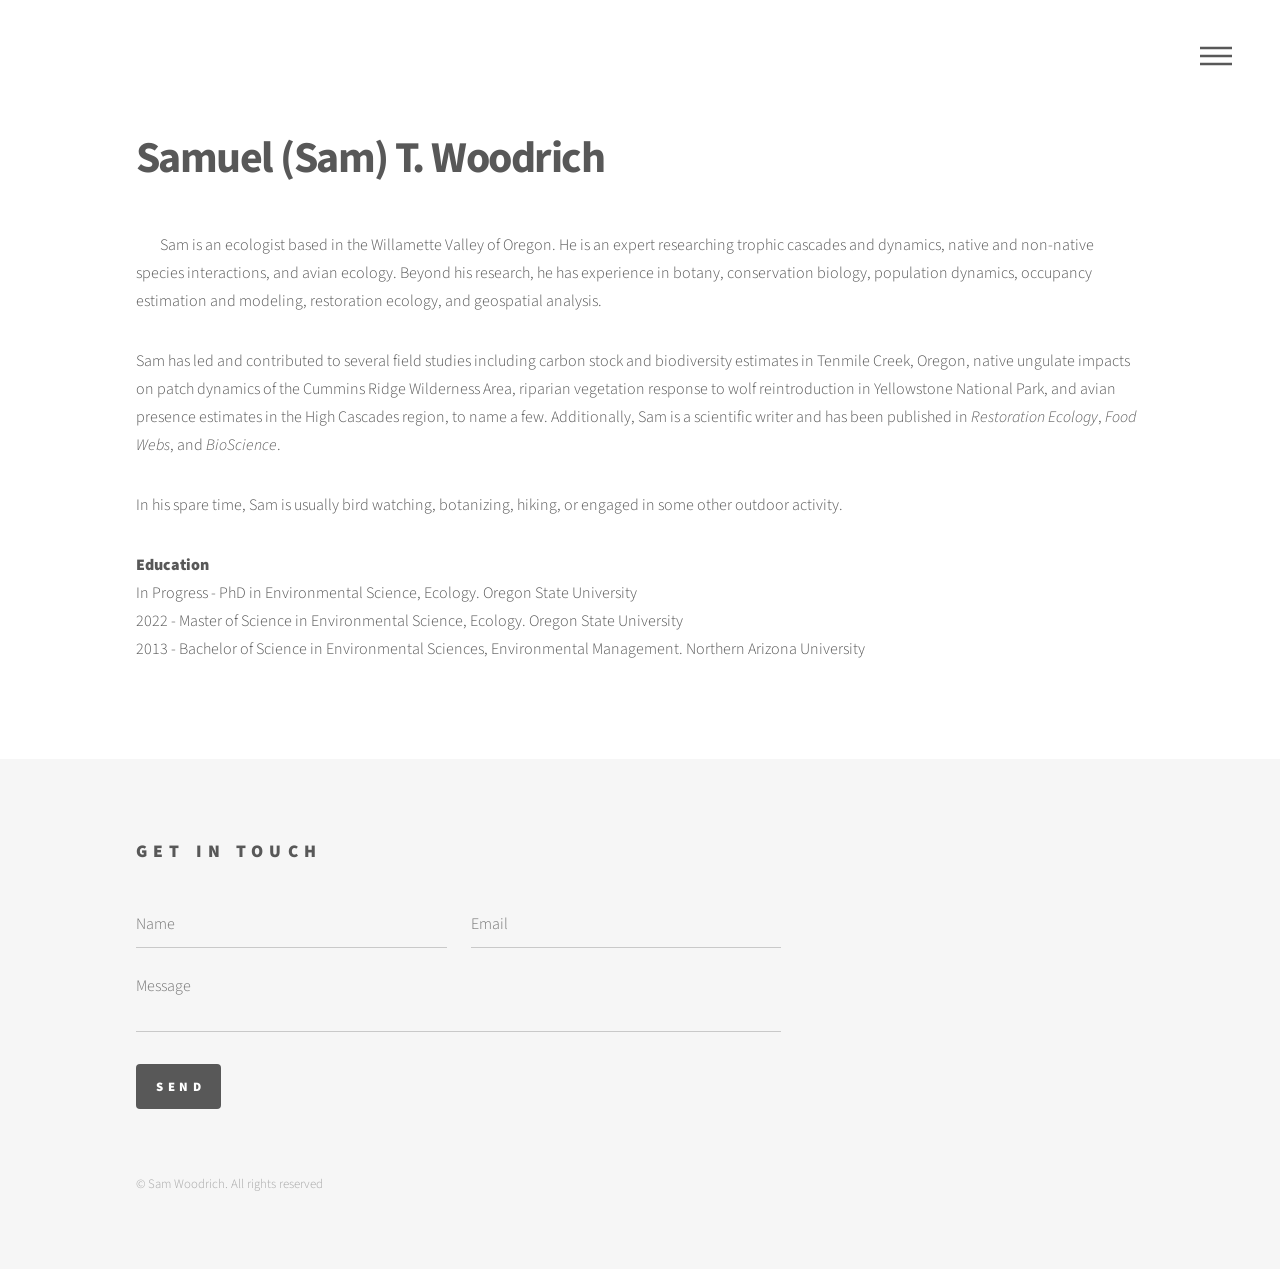
==== about.html @ 1317f577 "Add files via upload" ====
<!DOCTYPE HTML>
<!--
	Phantom by HTML5 UP
	html5up.net | @ajlkn
	Free for personal and commercial use under the CCA 3.0 license (html5up.net/license)
-->
<html>
	<head>
		<title>Sam Woodrich About</title>
		<meta charset="utf-8" />
		<meta name="viewport" content="width=device-width, initial-scale=1, user-scalable=no" />
		<link rel="stylesheet" href="assets/css/main.css" />
		<noscript><link rel="stylesheet" href="assets/css/noscript.css" /></noscript>
	</head>
	<body class="is-preload">
		<!-- Wrapper -->
			<div id="wrapper">

				<!-- Header -->
					<header id="header">
						<div class="inner">

							<!-- Logo -->
								<!-- <a href="index.html" class="logo">
									<span class="symbol"><img src="images/logo.svg" alt="" /></span><span class="title">Phantom</span>
								</a> -->

							<!-- Nav -->
								<nav>
									<ul>
										<li><a href="#menu">Menu</a></li>
									</ul>
								</nav>

						</div>
					</header>

				<!-- Menu -->
					<nav id="menu">
						<h2>Menu</h2>
						<ul>
							<li><a href="index.html">Home</a></li>
							<li><a href="about.html">About</a></li>
							<li><a href="publications_list.html">Publications</a></li>
							<!-- <li><a href="generic.html">Tempus etiam</a></li>
							<li><a href="generic.html">Consequat dolor</a></li>
							<li><a href="elements.html">Elements</a></li> -->
						</ul>
					</nav>

				<!-- Main -->
					<div id="main">
						<div class="inner">
							<h1>Samuel (Sam) T. Woodrich</h1>
							<p><span class="image left"><img src="images/about/1.JPG" alt="" /></span>Sam is an ecologist based in the Willamette Valley of Oregon. He is an expert researching trophic cascades and dynamics, native and non-native species interactions, and avian ecology. Beyond his research, he has experience in botany, conservation biology, population dynamics, occupancy estimation and modeling, restoration ecology, and geospatial analysis.</p>
							<p>Sam has led and contributed to several field studies including carbon stock and biodiversity estimates in Tenmile Creek, Oregon, native ungulate impacts on patch dynamics of the Cummins Ridge Wilderness Area, riparian vegetation response to wolf reintroduction in Yellowstone National Park, and avian presence estimates in the High Cascades region, to name a few. Additionally, Sam is a scientific writer and has been published in <em>Restoration Ecology</em>, <em>Food Webs</em>, and <em>BioScience</em>.</p>
							<p>In his spare time, Sam is usually bird watching, botanizing, hiking, or engaged in some other outdoor activity.</p>	
							<b>Education</b><br>
							In Progress - PhD in Environmental Science, Ecology. Oregon State University<br>
							2022 - Master of Science in Environmental Science, Ecology. Oregon State University<br>
							2013 - Bachelor of Science in Environmental Sciences, Environmental Management. Northern Arizona University<br>
						</div>
					</div>

				<!-- Footer -->
					<footer id="footer">
						<div class="inner">
							<section>
								<h2>Get in touch</h2>
								<form method="post" action="#">
									<div class="fields">
										<div class="field half">
											<input type="text" name="name" id="name" placeholder="Name" />
										</div>
										<div class="field half">
											<input type="email" name="email" id="email" placeholder="Email" />
										</div>
										<div class="field">
											<textarea name="message" id="message" placeholder="Message"></textarea>
										</div>
									</div>
									<ul class="actions">
										<li><input type="submit" value="Send" class="primary" /></li>
									</ul>
								</form>
							</section>
							<section>
								<!-- <h2>Follow</h2>
								<ul class="icons">
									<li><a href="#" class="icon brands style2 fa-twitter"><span class="label">Twitter</span></a></li>
									<li><a href="#" class="icon brands style2 fa-facebook-f"><span class="label">Facebook</span></a></li>
									<li><a href="#" class="icon brands style2 fa-instagram"><span class="label">Instagram</span></a></li>
									<li><a href="#" class="icon brands style2 fa-dribbble"><span class="label">Dribbble</span></a></li>
									<li><a href="#" class="icon brands style2 fa-github"><span class="label">GitHub</span></a></li>
									<li><a href="#" class="icon brands style2 fa-500px"><span class="label">500px</span></a></li>
									<li><a href="#" class="icon solid style2 fa-phone"><span class="label">Phone</span></a></li>
									<li><a href="#" class="icon solid style2 fa-envelope"><span class="label">Email</span></a></li>
								</ul> -->
							</section>
							<ul class="copyright">
								<li>&copy; Sam Woodrich. All rights reserved</li>
							</ul>
						</div>
					</footer>

			</div>

		<!-- Scripts -->
			<script src="assets/js/jquery.min.js"></script>
			<script src="assets/js/browser.min.js"></script>
			<script src="assets/js/breakpoints.min.js"></script>
			<script src="assets/js/util.js"></script>
			<script src="assets/js/main.js"></script>

	</body>
</html>
---- assets/css/main.css ----
@import url(fontawesome-all.min.css);
@import url("https://fonts.googleapis.com/css?family=Source+Sans+Pro:300,700,900");

/*
	Phantom by HTML5 UP
	html5up.net | @ajlkn
	Free for personal and commercial use under the CCA 3.0 license (html5up.net/license)
*/

html, body, div, span, applet, object,
iframe, h1, h2, h3, h4, h5, h6, p, blockquote,
pre, a, abbr, acronym, address, big, cite,
code, del, dfn, em, img, ins, kbd, q, s, samp,
small, strike, strong, sub, sup, tt, var, b,
u, i, center, dl, dt, dd, ol, ul, li, fieldset,
form, label, legend, table, caption, tbody,
tfoot, thead, tr, th, td, article, aside,
canvas, details, embed, figure, figcaption,
footer, header, hgroup, menu, nav, output, ruby,
section, summary, time, mark, audio, video {
	margin: 0;
	padding: 0;
	border: 0;
	font-size: 100%;
	font: inherit;
	vertical-align: baseline;}

article, aside, details, figcaption, figure,
footer, header, hgroup, menu, nav, section {
	display: block;}

body {
	line-height: 1;
}

ol, ul {
	list-style: none;
}

blockquote, q {
	quotes: none;
}

	blockquote:before, blockquote:after, q:before, q:after {
		content: '';
		content: none;
	}

table {
	border-collapse: collapse;
	border-spacing: 0;
}

body {
	-webkit-text-size-adjust: none;
}

mark {
	background-color: transparent;
	color: inherit;
}

input::-moz-focus-inner {
	border: 0;
	padding: 0;
}

input, select, textarea {
	-moz-appearance: none;
	-webkit-appearance: none;
	-ms-appearance: none;
	appearance: none;
}

/* Basic */

	@-ms-viewport {
		width: device-width;
	}

	body {
		-ms-overflow-style: scrollbar;
	}

	@media screen and (max-width: 480px) {

		html, body {
			min-width: 320px;
		}

	}

	html {
		box-sizing: border-box;
	}

	*, *:before, *:after {
		box-sizing: inherit;
	}

	body {
		background: #ffffff;
	}

		body.is-preload *, body.is-preload *:before, body.is-preload *:after {
			-moz-animation: none !important;
			-webkit-animation: none !important;
			-ms-animation: none !important;
			animation: none !important;
			-moz-transition: none !important;
			-webkit-transition: none !important;
			-ms-transition: none !important;
			transition: none !important;
		}

/* Type */

	body, input, select, textarea {
		color: #585858;
		font-family: "Source Sans Pro", Helvetica, sans-serif;
		font-size: 16pt;
		font-weight: 300;
		line-height: 1.75;
	}

		@media screen and (max-width: 1680px) {

			body, input, select, textarea {
				font-size: 14pt;
			}

		}

		@media screen and (max-width: 1280px) {

			body, input, select, textarea {
				font-size: 12pt;
			}

		}

	a {
		-moz-transition: border-bottom-color 0.2s ease, color 0.2s ease;
		-webkit-transition: border-bottom-color 0.2s ease, color 0.2s ease;
		-ms-transition: border-bottom-color 0.2s ease, color 0.2s ease;
		transition: border-bottom-color 0.2s ease, color 0.2s ease;
		text-decoration: none;
		color: #585858;
		border-bottom: dotted 1px rgba(88, 88, 88, 0.5);
	}

		a:hover {
			border-bottom-color: transparent;
			color: #f2849e !important;
		}

	strong, b {
		font-weight: 900;
	}

	em, i {
		font-style: italic;
	}

	p {
		margin: 0 0 2em 0;
	}

	h1 {
		font-size: 2.75em;
		font-weight: 700;
		line-height: 1.3;
		margin: 0 0 1em 0;
		letter-spacing: -0.035em;
	}

		h1 a {
			color: inherit;
		}

		@media screen and (max-width: 736px) {

			h1 {
				font-size: 2em;
				margin: 0 0 1em 0;
			}

		}

		@media screen and (max-width: 360px) {

			h1 {
				font-size: 1.75em;
			}

		}

	h2, h3, h4, h5, h6 {
		font-weight: 900;
		line-height: 1.5;
		margin: 0 0 2em 0;
		text-transform: uppercase;
		letter-spacing: 0.35em;
	}

		h2 a, h3 a, h4 a, h5 a, h6 a {
			color: inherit;
		}

	h2 {
		font-size: 1.1em;
	}

	h3 {
		font-size: 1em;
	}

	h4 {
		font-size: 0.8em;
	}

	h5 {
		font-size: 0.8em;
	}

	h6 {
		font-size: 0.8em;
	}

	@media screen and (max-width: 980px) {

		h1 br, h2 br, h3 br, h4 br, h5 br, h6 br {
			display: none;
		}

	}

	@media screen and (max-width: 736px) {

		h2 {
			font-size: 1em;
		}

		h3 {
			font-size: 0.8em;
		}

	}

	sub {
		font-size: 0.8em;
		position: relative;
		top: 0.5em;
	}

	sup {
		font-size: 0.8em;
		position: relative;
		top: -0.5em;
	}

	blockquote {
		border-left: solid 4px #c9c9c9;
		font-style: italic;
		margin: 0 0 2em 0;
		padding: 0.5em 0 0.5em 2em;
	}

	code {
		background: rgba(144, 144, 144, 0.075);
		border-radius: 4px;
		border: solid 1px #c9c9c9;
		font-family: "Courier New", monospace;
		font-size: 0.9em;
		margin: 0 0.25em;
		padding: 0.25em 0.65em;
	}

	pre {
		-webkit-overflow-scrolling: touch;
		font-family: "Courier New", monospace;
		font-size: 0.9em;
		margin: 0 0 2em 0;
	}

		pre code {
			display: block;
			line-height: 1.75;
			padding: 1em 1.5em;
			overflow-x: auto;
		}

	hr {
		border: 0;
		border-bottom: solid 1px #c9c9c9;
		margin: 2em 0;
	}

		hr.major {
			margin: 3em 0;
		}

	.align-left {
		text-align: left;
	}

	.align-center {
		text-align: center;
	}

	.align-right {
		text-align: right;
	}

/* Row */

	.row {
		display: flex;
		flex-wrap: wrap;
		box-sizing: border-box;
		align-items: stretch;
	}

		.row > * {
			box-sizing: border-box;
		}

		.row.gtr-uniform > * > :last-child {
			margin-bottom: 0;
		}

		.row.aln-left {
			justify-content: flex-start;
		}

		.row.aln-center {
			justify-content: center;
		}

		.row.aln-right {
			justify-content: flex-end;
		}

		.row.aln-top {
			align-items: flex-start;
		}

		.row.aln-middle {
			align-items: center;
		}

		.row.aln-bottom {
			align-items: flex-end;
		}

		.row > .imp {
			order: -1;
		}

		.row > .col-1 {
			width: 8.33333%;
		}

		.row > .off-1 {
			margin-left: 8.33333%;
		}

		.row > .col-2 {
			width: 16.66667%;
		}

		.row > .off-2 {
			margin-left: 16.66667%;
		}

		.row > .col-3 {
			width: 25%;
		}

		.row > .off-3 {
			margin-left: 25%;
		}

		.row > .col-4 {
			width: 33.33333%;
		}

		.row > .off-4 {
			margin-left: 33.33333%;
		}

		.row > .col-5 {
			width: 41.66667%;
		}

		.row > .off-5 {
			margin-left: 41.66667%;
		}

		.row > .col-6 {
			width: 50%;
		}

		.row > .off-6 {
			margin-left: 50%;
		}

		.row > .col-7 {
			width: 58.33333%;
		}

		.row > .off-7 {
			margin-left: 58.33333%;
		}

		.row > .col-8 {
			width: 66.66667%;
		}

		.row > .off-8 {
			margin-left: 66.66667%;
		}

		.row > .col-9 {
			width: 75%;
		}

		.row > .off-9 {
			margin-left: 75%;
		}

		.row > .col-10 {
			width: 83.33333%;
		}

		.row > .off-10 {
			margin-left: 83.33333%;
		}

		.row > .col-11 {
			width: 91.66667%;
		}

		.row > .off-11 {
			margin-left: 91.66667%;
		}

		.row > .col-12 {
			width: 100%;
		}

		.row > .off-12 {
			margin-left: 100%;
		}

		.row.gtr-0 {
			margin-top: 0;
			margin-left: 0em;
		}

			.row.gtr-0 > * {
				padding: 0 0 0 0em;
			}

			.row.gtr-0.gtr-uniform {
				margin-top: 0em;
			}

				.row.gtr-0.gtr-uniform > * {
					padding-top: 0em;
				}

		.row.gtr-25 {
			margin-top: 0;
			margin-left: -0.5em;
		}

			.row.gtr-25 > * {
				padding: 0 0 0 0.5em;
			}

			.row.gtr-25.gtr-uniform {
				margin-top: -0.5em;
			}

				.row.gtr-25.gtr-uniform > * {
					padding-top: 0.5em;
				}

		.row.gtr-50 {
			margin-top: 0;
			margin-left: -1em;
		}

			.row.gtr-50 > * {
				padding: 0 0 0 1em;
			}

			.row.gtr-50.gtr-uniform {
				margin-top: -1em;
			}

				.row.gtr-50.gtr-uniform > * {
					padding-top: 1em;
				}

		.row {
			margin-top: 0;
			margin-left: -2em;
		}

			.row > * {
				padding: 0 0 0 2em;
			}

			.row.gtr-uniform {
				margin-top: -2em;
			}

				.row.gtr-uniform > * {
					padding-top: 2em;
				}

		.row.gtr-150 {
			margin-top: 0;
			margin-left: -3em;
		}

			.row.gtr-150 > * {
				padding: 0 0 0 3em;
			}

			.row.gtr-150.gtr-uniform {
				margin-top: -3em;
			}

				.row.gtr-150.gtr-uniform > * {
					padding-top: 3em;
				}

		.row.gtr-200 {
			margin-top: 0;
			margin-left: -4em;
		}

			.row.gtr-200 > * {
				padding: 0 0 0 4em;
			}

			.row.gtr-200.gtr-uniform {
				margin-top: -4em;
			}

				.row.gtr-200.gtr-uniform > * {
					padding-top: 4em;
				}

		@media screen and (max-width: 1680px) {

			.row {
				display: flex;
				flex-wrap: wrap;
				box-sizing: border-box;
				align-items: stretch;
			}

				.row > * {
					box-sizing: border-box;
				}

				.row.gtr-uniform > * > :last-child {
					margin-bottom: 0;
				}

				.row.aln-left {
					justify-content: flex-start;
				}

				.row.aln-center {
					justify-content: center;
				}

				.row.aln-right {
					justify-content: flex-end;
				}

				.row.aln-top {
					align-items: flex-start;
				}

				.row.aln-middle {
					align-items: center;
				}

				.row.aln-bottom {
					align-items: flex-end;
				}

				.row > .imp-xlarge {
					order: -1;
				}

				.row > .col-1-xlarge {
					width: 8.33333%;
				}

				.row > .off-1-xlarge {
					margin-left: 8.33333%;
				}

				.row > .col-2-xlarge {
					width: 16.66667%;
				}

				.row > .off-2-xlarge {
					margin-left: 16.66667%;
				}

				.row > .col-3-xlarge {
					width: 25%;
				}

				.row > .off-3-xlarge {
					margin-left: 25%;
				}

				.row > .col-4-xlarge {
					width: 33.33333%;
				}

				.row > .off-4-xlarge {
					margin-left: 33.33333%;
				}

				.row > .col-5-xlarge {
					width: 41.66667%;
				}

				.row > .off-5-xlarge {
					margin-left: 41.66667%;
				}

				.row > .col-6-xlarge {
					width: 50%;
				}

				.row > .off-6-xlarge {
					margin-left: 50%;
				}

				.row > .col-7-xlarge {
					width: 58.33333%;
				}

				.row > .off-7-xlarge {
					margin-left: 58.33333%;
				}

				.row > .col-8-xlarge {
					width: 66.66667%;
				}

				.row > .off-8-xlarge {
					margin-left: 66.66667%;
				}

				.row > .col-9-xlarge {
					width: 75%;
				}

				.row > .off-9-xlarge {
					margin-left: 75%;
				}

				.row > .col-10-xlarge {
					width: 83.33333%;
				}

				.row > .off-10-xlarge {
					margin-left: 83.33333%;
				}

				.row > .col-11-xlarge {
					width: 91.66667%;
				}

				.row > .off-11-xlarge {
					margin-left: 91.66667%;
				}

				.row > .col-12-xlarge {
					width: 100%;
				}

				.row > .off-12-xlarge {
					margin-left: 100%;
				}

				.row.gtr-0 {
					margin-top: 0;
					margin-left: 0em;
				}

					.row.gtr-0 > * {
						padding: 0 0 0 0em;
					}

					.row.gtr-0.gtr-uniform {
						margin-top: 0em;
					}

						.row.gtr-0.gtr-uniform > * {
							padding-top: 0em;
						}

				.row.gtr-25 {
					margin-top: 0;
					margin-left: -0.5em;
				}

					.row.gtr-25 > * {
						padding: 0 0 0 0.5em;
					}

					.row.gtr-25.gtr-uniform {
						margin-top: -0.5em;
					}

						.row.gtr-25.gtr-uniform > * {
							padding-top: 0.5em;
						}

				.row.gtr-50 {
					margin-top: 0;
					margin-left: -1em;
				}

					.row.gtr-50 > * {
						padding: 0 0 0 1em;
					}

					.row.gtr-50.gtr-uniform {
						margin-top: -1em;
					}

						.row.gtr-50.gtr-uniform > * {
							padding-top: 1em;
						}

				.row {
					margin-top: 0;
					margin-left: -2em;
				}

					.row > * {
						padding: 0 0 0 2em;
					}

					.row.gtr-uniform {
						margin-top: -2em;
					}

						.row.gtr-uniform > * {
							padding-top: 2em;
						}

				.row.gtr-150 {
					margin-top: 0;
					margin-left: -3em;
				}

					.row.gtr-150 > * {
						padding: 0 0 0 3em;
					}

					.row.gtr-150.gtr-uniform {
						margin-top: -3em;
					}

						.row.gtr-150.gtr-uniform > * {
							padding-top: 3em;
						}

				.row.gtr-200 {
					margin-top: 0;
					margin-left: -4em;
				}

					.row.gtr-200 > * {
						padding: 0 0 0 4em;
					}

					.row.gtr-200.gtr-uniform {
						margin-top: -4em;
					}

						.row.gtr-200.gtr-uniform > * {
							padding-top: 4em;
						}

		}

		@media screen and (max-width: 1280px) {

			.row {
				display: flex;
				flex-wrap: wrap;
				box-sizing: border-box;
				align-items: stretch;
			}

				.row > * {
					box-sizing: border-box;
				}

				.row.gtr-uniform > * > :last-child {
					margin-bottom: 0;
				}

				.row.aln-left {
					justify-content: flex-start;
				}

				.row.aln-center {
					justify-content: center;
				}

				.row.aln-right {
					justify-content: flex-end;
				}

				.row.aln-top {
					align-items: flex-start;
				}

				.row.aln-middle {
					align-items: center;
				}

				.row.aln-bottom {
					align-items: flex-end;
				}

				.row > .imp-large {
					order: -1;
				}

				.row > .col-1-large {
					width: 8.33333%;
				}

				.row > .off-1-large {
					margin-left: 8.33333%;
				}

				.row > .col-2-large {
					width: 16.66667%;
				}

				.row > .off-2-large {
					margin-left: 16.66667%;
				}

				.row > .col-3-large {
					width: 25%;
				}

				.row > .off-3-large {
					margin-left: 25%;
				}

				.row > .col-4-large {
					width: 33.33333%;
				}

				.row > .off-4-large {
					margin-left: 33.33333%;
				}

				.row > .col-5-large {
					width: 41.66667%;
				}

				.row > .off-5-large {
					margin-left: 41.66667%;
				}

				.row > .col-6-large {
					width: 50%;
				}

				.row > .off-6-large {
					margin-left: 50%;
				}

				.row > .col-7-large {
					width: 58.33333%;
				}

				.row > .off-7-large {
					margin-left: 58.33333%;
				}

				.row > .col-8-large {
					width: 66.66667%;
				}

				.row > .off-8-large {
					margin-left: 66.66667%;
				}

				.row > .col-9-large {
					width: 75%;
				}

				.row > .off-9-large {
					margin-left: 75%;
				}

				.row > .col-10-large {
					width: 83.33333%;
				}

				.row > .off-10-large {
					margin-left: 83.33333%;
				}

				.row > .col-11-large {
					width: 91.66667%;
				}

				.row > .off-11-large {
					margin-left: 91.66667%;
				}

				.row > .col-12-large {
					width: 100%;
				}

				.row > .off-12-large {
					margin-left: 100%;
				}

				.row.gtr-0 {
					margin-top: 0;
					margin-left: 0em;
				}

					.row.gtr-0 > * {
						padding: 0 0 0 0em;
					}

					.row.gtr-0.gtr-uniform {
						margin-top: 0em;
					}

						.row.gtr-0.gtr-uniform > * {
							padding-top: 0em;
						}

				.row.gtr-25 {
					margin-top: 0;
					margin-left: -0.5em;
				}

					.row.gtr-25 > * {
						padding: 0 0 0 0.5em;
					}

					.row.gtr-25.gtr-uniform {
						margin-top: -0.5em;
					}

						.row.gtr-25.gtr-uniform > * {
							padding-top: 0.5em;
						}

				.row.gtr-50 {
					margin-top: 0;
					margin-left: -1em;
				}

					.row.gtr-50 > * {
						padding: 0 0 0 1em;
					}

					.row.gtr-50.gtr-uniform {
						margin-top: -1em;
					}

						.row.gtr-50.gtr-uniform > * {
							padding-top: 1em;
						}

				.row {
					margin-top: 0;
					margin-left: -2em;
				}

					.row > * {
						padding: 0 0 0 2em;
					}

					.row.gtr-uniform {
						margin-top: -2em;
					}

						.row.gtr-uniform > * {
							padding-top: 2em;
						}

				.row.gtr-150 {
					margin-top: 0;
					margin-left: -3em;
				}

					.row.gtr-150 > * {
						padding: 0 0 0 3em;
					}

					.row.gtr-150.gtr-uniform {
						margin-top: -3em;
					}

						.row.gtr-150.gtr-uniform > * {
							padding-top: 3em;
						}

				.row.gtr-200 {
					margin-top: 0;
					margin-left: -4em;
				}

					.row.gtr-200 > * {
						padding: 0 0 0 4em;
					}

					.row.gtr-200.gtr-uniform {
						margin-top: -4em;
					}

						.row.gtr-200.gtr-uniform > * {
							padding-top: 4em;
						}

		}

		@media screen and (max-width: 980px) {

			.row {
				display: flex;
				flex-wrap: wrap;
				box-sizing: border-box;
				align-items: stretch;
			}

				.row > * {
					box-sizing: border-box;
				}

				.row.gtr-uniform > * > :last-child {
					margin-bottom: 0;
				}

				.row.aln-left {
					justify-content: flex-start;
				}

				.row.aln-center {
					justify-content: center;
				}

				.row.aln-right {
					justify-content: flex-end;
				}

				.row.aln-top {
					align-items: flex-start;
				}

				.row.aln-middle {
					align-items: center;
				}

				.row.aln-bottom {
					align-items: flex-end;
				}

				.row > .imp-medium {
					order: -1;
				}

				.row > .col-1-medium {
					width: 8.33333%;
				}

				.row > .off-1-medium {
					margin-left: 8.33333%;
				}

				.row > .col-2-medium {
					width: 16.66667%;
				}

				.row > .off-2-medium {
					margin-left: 16.66667%;
				}

				.row > .col-3-medium {
					width: 25%;
				}

				.row > .off-3-medium {
					margin-left: 25%;
				}

				.row > .col-4-medium {
					width: 33.33333%;
				}

				.row > .off-4-medium {
					margin-left: 33.33333%;
				}

				.row > .col-5-medium {
					width: 41.66667%;
				}

				.row > .off-5-medium {
					margin-left: 41.66667%;
				}

				.row > .col-6-medium {
					width: 50%;
				}

				.row > .off-6-medium {
					margin-left: 50%;
				}

				.row > .col-7-medium {
					width: 58.33333%;
				}

				.row > .off-7-medium {
					margin-left: 58.33333%;
				}

				.row > .col-8-medium {
					width: 66.66667%;
				}

				.row > .off-8-medium {
					margin-left: 66.66667%;
				}

				.row > .col-9-medium {
					width: 75%;
				}

				.row > .off-9-medium {
					margin-left: 75%;
				}

				.row > .col-10-medium {
					width: 83.33333%;
				}

				.row > .off-10-medium {
					margin-left: 83.33333%;
				}

				.row > .col-11-medium {
					width: 91.66667%;
				}

				.row > .off-11-medium {
					margin-left: 91.66667%;
				}

				.row > .col-12-medium {
					width: 100%;
				}

				.row > .off-12-medium {
					margin-left: 100%;
				}

				.row.gtr-0 {
					margin-top: 0;
					margin-left: 0em;
				}

					.row.gtr-0 > * {
						padding: 0 0 0 0em;
					}

					.row.gtr-0.gtr-uniform {
						margin-top: 0em;
					}

						.row.gtr-0.gtr-uniform > * {
							padding-top: 0em;
						}

				.row.gtr-25 {
					margin-top: 0;
					margin-left: -0.375em;
				}

					.row.gtr-25 > * {
						padding: 0 0 0 0.375em;
					}

					.row.gtr-25.gtr-uniform {
						margin-top: -0.375em;
					}

						.row.gtr-25.gtr-uniform > * {
							padding-top: 0.375em;
						}

				.row.gtr-50 {
					margin-top: 0;
					margin-left: -0.75em;
				}

					.row.gtr-50 > * {
						padding: 0 0 0 0.75em;
					}

					.row.gtr-50.gtr-uniform {
						margin-top: -0.75em;
					}

						.row.gtr-50.gtr-uniform > * {
							padding-top: 0.75em;
						}

				.row {
					margin-top: 0;
					margin-left: -1.5em;
				}

					.row > * {
						padding: 0 0 0 1.5em;
					}

					.row.gtr-uniform {
						margin-top: -1.5em;
					}

						.row.gtr-uniform > * {
							padding-top: 1.5em;
						}

				.row.gtr-150 {
					margin-top: 0;
					margin-left: -2.25em;
				}

					.row.gtr-150 > * {
						padding: 0 0 0 2.25em;
					}

					.row.gtr-150.gtr-uniform {
						margin-top: -2.25em;
					}

						.row.gtr-150.gtr-uniform > * {
							padding-top: 2.25em;
						}

				.row.gtr-200 {
					margin-top: 0;
					margin-left: -3em;
				}

					.row.gtr-200 > * {
						padding: 0 0 0 3em;
					}

					.row.gtr-200.gtr-uniform {
						margin-top: -3em;
					}

						.row.gtr-200.gtr-uniform > * {
							padding-top: 3em;
						}

		}

		@media screen and (max-width: 736px) {

			.row {
				display: flex;
				flex-wrap: wrap;
				box-sizing: border-box;
				align-items: stretch;
			}

				.row > * {
					box-sizing: border-box;
				}

				.row.gtr-uniform > * > :last-child {
					margin-bottom: 0;
				}

				.row.aln-left {
					justify-content: flex-start;
				}

				.row.aln-center {
					justify-content: center;
				}

				.row.aln-right {
					justify-content: flex-end;
				}

				.row.aln-top {
					align-items: flex-start;
				}

				.row.aln-middle {
					align-items: center;
				}

				.row.aln-bottom {
					align-items: flex-end;
				}

				.row > .imp-small {
					order: -1;
				}

				.row > .col-1-small {
					width: 8.33333%;
				}

				.row > .off-1-small {
					margin-left: 8.33333%;
				}

				.row > .col-2-small {
					width: 16.66667%;
				}

				.row > .off-2-small {
					margin-left: 16.66667%;
				}

				.row > .col-3-small {
					width: 25%;
				}

				.row > .off-3-small {
					margin-left: 25%;
				}

				.row > .col-4-small {
					width: 33.33333%;
				}

				.row > .off-4-small {
					margin-left: 33.33333%;
				}

				.row > .col-5-small {
					width: 41.66667%;
				}

				.row > .off-5-small {
					margin-left: 41.66667%;
				}

				.row > .col-6-small {
					width: 50%;
				}

				.row > .off-6-small {
					margin-left: 50%;
				}

				.row > .col-7-small {
					width: 58.33333%;
				}

				.row > .off-7-small {
					margin-left: 58.33333%;
				}

				.row > .col-8-small {
					width: 66.66667%;
				}

				.row > .off-8-small {
					margin-left: 66.66667%;
				}

				.row > .col-9-small {
					width: 75%;
				}

				.row > .off-9-small {
					margin-left: 75%;
				}

				.row > .col-10-small {
					width: 83.33333%;
				}

				.row > .off-10-small {
					margin-left: 83.33333%;
				}

				.row > .col-11-small {
					width: 91.66667%;
				}

				.row > .off-11-small {
					margin-left: 91.66667%;
				}

				.row > .col-12-small {
					width: 100%;
				}

				.row > .off-12-small {
					margin-left: 100%;
				}

				.row.gtr-0 {
					margin-top: 0;
					margin-left: 0em;
				}

					.row.gtr-0 > * {
						padding: 0 0 0 0em;
					}

					.row.gtr-0.gtr-uniform {
						margin-top: 0em;
					}

						.row.gtr-0.gtr-uniform > * {
							padding-top: 0em;
						}

				.row.gtr-25 {
					margin-top: 0;
					margin-left: -0.25em;
				}

					.row.gtr-25 > * {
						padding: 0 0 0 0.25em;
					}

					.row.gtr-25.gtr-uniform {
						margin-top: -0.25em;
					}

						.row.gtr-25.gtr-uniform > * {
							padding-top: 0.25em;
						}

				.row.gtr-50 {
					margin-top: 0;
					margin-left: -0.5em;
				}

					.row.gtr-50 > * {
						padding: 0 0 0 0.5em;
					}

					.row.gtr-50.gtr-uniform {
						margin-top: -0.5em;
					}

						.row.gtr-50.gtr-uniform > * {
							padding-top: 0.5em;
						}

				.row {
					margin-top: 0;
					margin-left: -1em;
				}

					.row > * {
						padding: 0 0 0 1em;
					}

					.row.gtr-uniform {
						margin-top: -1em;
					}

						.row.gtr-uniform > * {
							padding-top: 1em;
						}

				.row.gtr-150 {
					margin-top: 0;
					margin-left: -1.5em;
				}

					.row.gtr-150 > * {
						padding: 0 0 0 1.5em;
					}

					.row.gtr-150.gtr-uniform {
						margin-top: -1.5em;
					}

						.row.gtr-150.gtr-uniform > * {
							padding-top: 1.5em;
						}

				.row.gtr-200 {
					margin-top: 0;
					margin-left: -2em;
				}

					.row.gtr-200 > * {
						padding: 0 0 0 2em;
					}

					.row.gtr-200.gtr-uniform {
						margin-top: -2em;
					}

						.row.gtr-200.gtr-uniform > * {
							padding-top: 2em;
						}

		}

		@media screen and (max-width: 480px) {

			.row {
				display: flex;
				flex-wrap: wrap;
				box-sizing: border-box;
				align-items: stretch;
			}

				.row > * {
					box-sizing: border-box;
				}

				.row.gtr-uniform > * > :last-child {
					margin-bottom: 0;
				}

				.row.aln-left {
					justify-content: flex-start;
				}

				.row.aln-center {
					justify-content: center;
				}

				.row.aln-right {
					justify-content: flex-end;
				}

				.row.aln-top {
					align-items: flex-start;
				}

				.row.aln-middle {
					align-items: center;
				}

				.row.aln-bottom {
					align-items: flex-end;
				}

				.row > .imp-xsmall {
					order: -1;
				}

				.row > .col-1-xsmall {
					width: 8.33333%;
				}

				.row > .off-1-xsmall {
					margin-left: 8.33333%;
				}

				.row > .col-2-xsmall {
					width: 16.66667%;
				}

				.row > .off-2-xsmall {
					margin-left: 16.66667%;
				}

				.row > .col-3-xsmall {
					width: 25%;
				}

				.row > .off-3-xsmall {
					margin-left: 25%;
				}

				.row > .col-4-xsmall {
					width: 33.33333%;
				}

				.row > .off-4-xsmall {
					margin-left: 33.33333%;
				}

				.row > .col-5-xsmall {
					width: 41.66667%;
				}

				.row > .off-5-xsmall {
					margin-left: 41.66667%;
				}

				.row > .col-6-xsmall {
					width: 50%;
				}

				.row > .off-6-xsmall {
					margin-left: 50%;
				}

				.row > .col-7-xsmall {
					width: 58.33333%;
				}

				.row > .off-7-xsmall {
					margin-left: 58.33333%;
				}

				.row > .col-8-xsmall {
					width: 66.66667%;
				}

				.row > .off-8-xsmall {
					margin-left: 66.66667%;
				}

				.row > .col-9-xsmall {
					width: 75%;
				}

				.row > .off-9-xsmall {
					margin-left: 75%;
				}

				.row > .col-10-xsmall {
					width: 83.33333%;
				}

				.row > .off-10-xsmall {
					margin-left: 83.33333%;
				}

				.row > .col-11-xsmall {
					width: 91.66667%;
				}

				.row > .off-11-xsmall {
					margin-left: 91.66667%;
				}

				.row > .col-12-xsmall {
					width: 100%;
				}

				.row > .off-12-xsmall {
					margin-left: 100%;
				}

				.row.gtr-0 {
					margin-top: 0;
					margin-left: 0em;
				}

					.row.gtr-0 > * {
						padding: 0 0 0 0em;
					}

					.row.gtr-0.gtr-uniform {
						margin-top: 0em;
					}

						.row.gtr-0.gtr-uniform > * {
							padding-top: 0em;
						}

				.row.gtr-25 {
					margin-top: 0;
					margin-left: -0.25em;
				}

					.row.gtr-25 > * {
						padding: 0 0 0 0.25em;
					}

					.row.gtr-25.gtr-uniform {
						margin-top: -0.25em;
					}

						.row.gtr-25.gtr-uniform > * {
							padding-top: 0.25em;
						}

				.row.gtr-50 {
					margin-top: 0;
					margin-left: -0.5em;
				}

					.row.gtr-50 > * {
						padding: 0 0 0 0.5em;
					}

					.row.gtr-50.gtr-uniform {
						margin-top: -0.5em;
					}

						.row.gtr-50.gtr-uniform > * {
							padding-top: 0.5em;
						}

				.row {
					margin-top: 0;
					margin-left: -1em;
				}

					.row > * {
						padding: 0 0 0 1em;
					}

					.row.gtr-uniform {
						margin-top: -1em;
					}

						.row.gtr-uniform > * {
							padding-top: 1em;
						}

				.row.gtr-150 {
					margin-top: 0;
					margin-left: -1.5em;
				}

					.row.gtr-150 > * {
						padding: 0 0 0 1.5em;
					}

					.row.gtr-150.gtr-uniform {
						margin-top: -1.5em;
					}

						.row.gtr-150.gtr-uniform > * {
							padding-top: 1.5em;
						}

				.row.gtr-200 {
					margin-top: 0;
					margin-left: -2em;
				}

					.row.gtr-200 > * {
						padding: 0 0 0 2em;
					}

					.row.gtr-200.gtr-uniform {
						margin-top: -2em;
					}

						.row.gtr-200.gtr-uniform > * {
							padding-top: 2em;
						}

		}

/* Section/Article */

	section.special, article.special {
		text-align: center;
	}

	header p {
		margin-top: -1em;
	}

	@media screen and (max-width: 736px) {

		header p {
			margin-top: 0;
		}

	}

/* Icon */

	.icon {
		text-decoration: none;
		border-bottom: none;
		position: relative;
	}

		.icon:before {
			-moz-osx-font-smoothing: grayscale;
			-webkit-font-smoothing: antialiased;
			display: inline-block;
			font-style: normal;
			font-variant: normal;
			text-rendering: auto;
			line-height: 1;
			text-transform: none !important;
			font-family: 'Font Awesome 5 Free';
			font-weight: 400;
		}

		.icon > .label {
			display: none;
		}

		.icon:before {
			line-height: inherit;
		}

		.icon.solid:before {
			font-weight: 900;
		}

		.icon.brands:before {
			font-family: 'Font Awesome 5 Brands';
		}

		.icon.style2 {
			-moz-transition: background-color 0.2s ease-in-out, color 0.2s ease-in-out, border-color 0.2s ease-in-out;
			-webkit-transition: background-color 0.2s ease-in-out, color 0.2s ease-in-out, border-color 0.2s ease-in-out;
			-ms-transition: background-color 0.2s ease-in-out, color 0.2s ease-in-out, border-color 0.2s ease-in-out;
			transition: background-color 0.2s ease-in-out, color 0.2s ease-in-out, border-color 0.2s ease-in-out;
			background-color: transparent;
			border: solid 1px #c9c9c9;
			border-radius: 4px;
			width: 2.65em;
			height: 2.65em;
			display: inline-block;
			text-align: center;
			line-height: 2.65em;
			color: inherit;
		}

			.icon.style2:before {
				font-size: 1.1em;
			}

			.icon.style2:hover {
				color: #f2849e;
				border-color: #f2849e;
			}

			.icon.style2:active {
				background-color: rgba(242, 132, 158, 0.1);
			}

/* List */

	ol {
		list-style: decimal;
		margin: 0 0 2em 0;
		padding-left: 1.25em;
	}

		ol li {
			padding-left: 0.25em;
		}

	ul {
		list-style: disc;
		margin: 0 0 2em 0;
		padding-left: 1em;
	}

		ul li {
			padding-left: 0.5em;
		}

		ul.alt {
			list-style: none;
			padding-left: 0;
		}

			ul.alt li {
				border-top: solid 1px #c9c9c9;
				padding: 0.5em 0;
			}

				ul.alt li:first-child {
					border-top: 0;
					padding-top: 0;
				}

	dl {
		margin: 0 0 2em 0;
	}

		dl dt {
			display: block;
			font-weight: 900;
			margin: 0 0 1em 0;
		}

		dl dd {
			margin-left: 2em;
		}

/* Actions */

	ul.actions {
		display: -moz-flex;
		display: -webkit-flex;
		display: -ms-flex;
		display: flex;
		cursor: default;
		list-style: none;
		margin-left: -1em;
		padding-left: 0;
	}

		ul.actions li {
			padding: 0 0 0 1em;
			vertical-align: middle;
		}

		ul.actions.special {
			-moz-justify-content: center;
			-webkit-justify-content: center;
			-ms-justify-content: center;
			justify-content: center;
			width: 100%;
			margin-left: 0;
		}

			ul.actions.special li:first-child {
				padding-left: 0;
			}

		ul.actions.stacked {
			-moz-flex-direction: column;
			-webkit-flex-direction: column;
			-ms-flex-direction: column;
			flex-direction: column;
			margin-left: 0;
		}

			ul.actions.stacked li {
				padding: 1.3em 0 0 0;
			}

				ul.actions.stacked li:first-child {
					padding-top: 0;
				}

		ul.actions.fit {
			width: calc(100% + 1em);
		}

			ul.actions.fit li {
				-moz-flex-grow: 1;
				-webkit-flex-grow: 1;
				-ms-flex-grow: 1;
				flex-grow: 1;
				-moz-flex-shrink: 1;
				-webkit-flex-shrink: 1;
				-ms-flex-shrink: 1;
				flex-shrink: 1;
				width: 100%;
			}

				ul.actions.fit li > * {
					width: 100%;
				}

			ul.actions.fit.stacked {
				width: 100%;
			}

		@media screen and (max-width: 480px) {

			ul.actions:not(.fixed) {
				-moz-flex-direction: column;
				-webkit-flex-direction: column;
				-ms-flex-direction: column;
				flex-direction: column;
				margin-left: 0;
				width: 100% !important;
			}

				ul.actions:not(.fixed) li {
					-moz-flex-grow: 1;
					-webkit-flex-grow: 1;
					-ms-flex-grow: 1;
					flex-grow: 1;
					-moz-flex-shrink: 1;
					-webkit-flex-shrink: 1;
					-ms-flex-shrink: 1;
					flex-shrink: 1;
					padding: 1em 0 0 0;
					text-align: center;
					width: 100%;
				}

					ul.actions:not(.fixed) li > * {
						width: 100%;
					}

					ul.actions:not(.fixed) li:first-child {
						padding-top: 0;
					}

					ul.actions:not(.fixed) li input[type="submit"],
					ul.actions:not(.fixed) li input[type="reset"],
					ul.actions:not(.fixed) li input[type="button"],
					ul.actions:not(.fixed) li button,
					ul.actions:not(.fixed) li .button {
						width: 100%;
					}

						ul.actions:not(.fixed) li input[type="submit"].icon:before,
						ul.actions:not(.fixed) li input[type="reset"].icon:before,
						ul.actions:not(.fixed) li input[type="button"].icon:before,
						ul.actions:not(.fixed) li button.icon:before,
						ul.actions:not(.fixed) li .button.icon:before {
							margin-left: -0.5rem;
						}

		}

/* Icons */

	ul.icons {
		cursor: default;
		list-style: none;
		padding-left: 0;
		margin: -1em 0 2em -1em;
	}

		ul.icons li {
			display: inline-block;
			padding: 1em 0 0 1em;
		}

/* Form */

	form {
		margin: 0 0 2em 0;
		overflow-x: hidden;
	}

		form > :last-child {
			margin-bottom: 0;
		}

		form > .fields {
			display: -moz-flex;
			display: -webkit-flex;
			display: -ms-flex;
			display: flex;
			-moz-flex-wrap: wrap;
			-webkit-flex-wrap: wrap;
			-ms-flex-wrap: wrap;
			flex-wrap: wrap;
			width: calc(100% + 3em);
			margin: -1.5em 0 2em -1.5em;
		}

			form > .fields > .field {
				-moz-flex-grow: 0;
				-webkit-flex-grow: 0;
				-ms-flex-grow: 0;
				flex-grow: 0;
				-moz-flex-shrink: 0;
				-webkit-flex-shrink: 0;
				-ms-flex-shrink: 0;
				flex-shrink: 0;
				padding: 1.5em 0 0 1.5em;
				width: calc(100% - 1.5em);
			}

				form > .fields > .field.half {
					width: calc(50% - 0.75em);
				}

				form > .fields > .field.third {
					width: calc(100%/3 - 0.5em);
				}

				form > .fields > .field.quarter {
					width: calc(25% - 0.375em);
				}

		@media screen and (max-width: 480px) {

			form > .fields {
				width: calc(100% + 3em);
				margin: -1.5em 0 2em -1.5em;
			}

				form > .fields > .field {
					padding: 1.5em 0 0 1.5em;
					width: calc(100% - 1.5em);
				}

					form > .fields > .field.half {
						width: calc(100% - 1.5em);
					}

					form > .fields > .field.third {
						width: calc(100% - 1.5em);
					}

					form > .fields > .field.quarter {
						width: calc(100% - 1.5em);
					}

		}

	label {
		display: block;
		font-size: 0.9em;
		font-weight: 900;
		margin: 0 0 1em 0;
	}

	input[type="text"],
	input[type="password"],
	input[type="email"],
	input[type="tel"],
	select,
	textarea {
		-moz-appearance: none;
		-webkit-appearance: none;
		-ms-appearance: none;
		appearance: none;
		background-color: transparent;
		border: none;
		border-radius: 0;
		border-bottom: solid 1px #c9c9c9;
		color: inherit;
		display: block;
		outline: 0;
		padding: 0;
		text-decoration: none;
		width: 100%;
	}

		input[type="text"]:invalid,
		input[type="password"]:invalid,
		input[type="email"]:invalid,
		input[type="tel"]:invalid,
		select:invalid,
		textarea:invalid {
			box-shadow: none;
		}

		input[type="text"]:focus,
		input[type="password"]:focus,
		input[type="email"]:focus,
		input[type="tel"]:focus,
		select:focus,
		textarea:focus {
			border-bottom-color: #f2849e;
			box-shadow: inset 0 -1px 0 0 #f2849e;
		}

	select {
		background-image: url("data:image/svg+xml;charset=utf8,%3Csvg xmlns='http://www.w3.org/2000/svg' width='40' height='40' preserveAspectRatio='none' viewBox='0 0 40 40'%3E%3Cpath d='M9.4,12.3l10.4,10.4l10.4-10.4c0.2-0.2,0.5-0.4,0.9-0.4c0.3,0,0.6,0.1,0.9,0.4l3.3,3.3c0.2,0.2,0.4,0.5,0.4,0.9 c0,0.4-0.1,0.6-0.4,0.9L20.7,31.9c-0.2,0.2-0.5,0.4-0.9,0.4c-0.3,0-0.6-0.1-0.9-0.4L4.3,17.3c-0.2-0.2-0.4-0.5-0.4-0.9 c0-0.4,0.1-0.6,0.4-0.9l3.3-3.3c0.2-0.2,0.5-0.4,0.9-0.4S9.1,12.1,9.4,12.3z' fill='%23c9c9c9' /%3E%3C/svg%3E");
		background-size: 1.25rem;
		background-repeat: no-repeat;
		background-position: calc(100% - 1rem) center;
		height: 3em;
		padding-right: 3em;
		text-overflow: ellipsis;
	}

		select option {
			background: #ffffff;
		}

		select:focus::-ms-value {
			background-color: transparent;
		}

		select::-ms-expand {
			display: none;
		}

	input[type="text"],
	input[type="password"],
	input[type="email"],
	select {
		height: 3em;
	}

	textarea {
		padding: 0;
		min-height: 3.75em;
	}

	input[type="checkbox"],
	input[type="radio"] {
		-moz-appearance: none;
		-webkit-appearance: none;
		-ms-appearance: none;
		appearance: none;
		display: block;
		float: left;
		margin-right: -2em;
		opacity: 0;
		width: 1em;
		z-index: -1;
	}

		input[type="checkbox"] + label,
		input[type="radio"] + label {
			text-decoration: none;
			color: #585858;
			cursor: pointer;
			display: inline-block;
			font-size: 1em;
			font-weight: 300;
			padding-left: 2.55em;
			padding-right: 0.75em;
			position: relative;
		}

			input[type="checkbox"] + label:before,
			input[type="radio"] + label:before {
				-moz-osx-font-smoothing: grayscale;
				-webkit-font-smoothing: antialiased;
				display: inline-block;
				font-style: normal;
				font-variant: normal;
				text-rendering: auto;
				line-height: 1;
				text-transform: none !important;
				font-family: 'Font Awesome 5 Free';
				font-weight: 900;
			}

			input[type="checkbox"] + label:before,
			input[type="radio"] + label:before {
				border-radius: 4px;
				border: solid 1px #c9c9c9;
				content: '';
				display: inline-block;
				font-size: 0.8em;
				height: 2.25em;
				left: 0;
				line-height: 2.25em;
				position: absolute;
				text-align: center;
				top: 0;
				width: 2.25em;
			}

		input[type="checkbox"]:checked + label:before,
		input[type="radio"]:checked + label:before {
			background: #585858;
			border-color: #585858;
			color: #ffffff;
			content: '\f00c';
		}

		input[type="checkbox"]:focus + label:before,
		input[type="radio"]:focus + label:before {
			border-color: #f2849e;
			box-shadow: 0 0 0 1px #f2849e;
		}

	input[type="checkbox"] + label:before {
		border-radius: 4px;
	}

	input[type="radio"] + label:before {
		border-radius: 100%;
	}

/* Box */

	.box {
		border-radius: 4px;
		border: solid 1px #c9c9c9;
		margin-bottom: 2em;
		padding: 1.5em;
	}

		.box > :last-child,
		.box > :last-child > :last-child,
		.box > :last-child > :last-child > :last-child {
			margin-bottom: 0;
		}

		.box.alt {
			border: 0;
			border-radius: 0;
			padding: 0;
		}

/* Image */

	.image {
		border-radius: 4px;
		border: 0;
		display: inline-block;
		position: relative;
	}

		.image img {
			border-radius: 4px;
			display: block;
		}

		.image.left, .image.right {
			max-width: 40%;
		}

			.image.left img, .image.right img {
				width: 100%;
			}

		.image.left {
			float: left;
			padding: 0 1.5em 1em 0;
			top: 0.25em;
		}

		.image.right {
			float: right;
			padding: 0 0 1em 1.5em;
			top: 0.25em;
		}

		.image.fit {
			display: block;
			margin: 0 0 2em 0;
			width: 100%;
		}

			.image.fit img {
				width: 100%;
			}

		.image.main {
			display: block;
			margin: 0 0 3em 0;
			width: 100%;
		}

			.image.main img {
				width: 100%;
			}

			@media screen and (max-width: 736px) {

				.image.main {
					margin: 0 0 2em 0;
				}

			}

/* Table */

	.table-wrapper {
		-webkit-overflow-scrolling: touch;
		overflow-x: auto;
	}

	table {
		margin: 0 0 2em 0;
		width: 100%;
	}

		table tbody tr {
			border: solid 1px #c9c9c9;
			border-left: 0;
			border-right: 0;
		}

			table tbody tr:nth-child(2n + 1) {
				background-color: rgba(144, 144, 144, 0.075);
			}

		table td {
			padding: 0.75em 0.75em;
		}

		table th {
			font-size: 0.9em;
			font-weight: 900;
			padding: 0 0.75em 0.75em 0.75em;
			text-align: left;
		}

		table thead {
			border-bottom: solid 2px #c9c9c9;
		}

		table tfoot {
			border-top: solid 2px #c9c9c9;
		}

		table.alt {
			border-collapse: separate;
		}

			table.alt tbody tr td {
				border: solid 1px #c9c9c9;
				border-left-width: 0;
				border-top-width: 0;
			}

				table.alt tbody tr td:first-child {
					border-left-width: 1px;
				}

			table.alt tbody tr:first-child td {
				border-top-width: 1px;
			}

			table.alt thead {
				border-bottom: 0;
			}

			table.alt tfoot {
				border-top: 0;
			}

/* Button */

	input[type="submit"],
	input[type="reset"],
	input[type="button"],
	button,
	.button {
		-moz-appearance: none;
		-webkit-appearance: none;
		-ms-appearance: none;
		appearance: none;
		-moz-transition: background-color 0.2s ease-in-out, color 0.2s ease-in-out, box-shadow 0.2s ease-in-out;
		-webkit-transition: background-color 0.2s ease-in-out, color 0.2s ease-in-out, box-shadow 0.2s ease-in-out;
		-ms-transition: background-color 0.2s ease-in-out, color 0.2s ease-in-out, box-shadow 0.2s ease-in-out;
		transition: background-color 0.2s ease-in-out, color 0.2s ease-in-out, box-shadow 0.2s ease-in-out;
		background-color: transparent;
		border-radius: 4px;
		border: 0;
		box-shadow: inset 0 0 0 2px #585858;
		color: #585858 !important;
		cursor: pointer;
		display: inline-block;
		font-size: 0.8em;
		font-weight: 900;
		height: 3.5em;
		letter-spacing: 0.35em;
		line-height: 3.45em;
		overflow: hidden;
		padding: 0 1.25em 0 1.6em;
		text-align: center;
		text-decoration: none;
		text-overflow: ellipsis;
		text-transform: uppercase;
		white-space: nowrap;
	}

		input[type="submit"].icon:before,
		input[type="reset"].icon:before,
		input[type="button"].icon:before,
		button.icon:before,
		.button.icon:before {
			margin-right: 0.5em;
		}

		input[type="submit"].fit,
		input[type="reset"].fit,
		input[type="button"].fit,
		button.fit,
		.button.fit {
			width: 100%;
		}

		input[type="submit"]:hover,
		input[type="reset"]:hover,
		input[type="button"]:hover,
		button:hover,
		.button:hover {
			color: #f2849e !important;
			box-shadow: inset 0 0 0 2px #f2849e;
		}

		input[type="submit"]:active,
		input[type="reset"]:active,
		input[type="button"]:active,
		button:active,
		.button:active {
			background-color: rgba(242, 132, 158, 0.1);
		}

		input[type="submit"].small,
		input[type="reset"].small,
		input[type="button"].small,
		button.small,
		.button.small {
			font-size: 0.6em;
		}

		input[type="submit"].large,
		input[type="reset"].large,
		input[type="button"].large,
		button.large,
		.button.large {
			font-size: 1em;
		}

		input[type="submit"].primary,
		input[type="reset"].primary,
		input[type="button"].primary,
		button.primary,
		.button.primary {
			box-shadow: none;
			background-color: #585858;
			color: #ffffff !important;
		}

			input[type="submit"].primary:hover,
			input[type="reset"].primary:hover,
			input[type="button"].primary:hover,
			button.primary:hover,
			.button.primary:hover {
				background-color: #f2849e;
			}

			input[type="submit"].primary:active,
			input[type="reset"].primary:active,
			input[type="button"].primary:active,
			button.primary:active,
			.button.primary:active {
				background-color: #ee5f81;
			}

		input[type="submit"].disabled, input[type="submit"]:disabled,
		input[type="reset"].disabled,
		input[type="reset"]:disabled,
		input[type="button"].disabled,
		input[type="button"]:disabled,
		button.disabled,
		button:disabled,
		.button.disabled,
		.button:disabled {
			pointer-events: none;
			opacity: 0.25;
		}

/* Tiles */

	.tiles {
		display: -moz-flex;
		display: -webkit-flex;
		display: -ms-flex;
		display: flex;
		-moz-flex-wrap: wrap;
		-webkit-flex-wrap: wrap;
		-ms-flex-wrap: wrap;
		flex-wrap: wrap;
		postiion: relative;
		margin: -2.5em 0 0 -2.5em;
	}

		.tiles article {
			-moz-transition: -moz-transform 0.5s ease, opacity 0.5s ease;
			-webkit-transition: -webkit-transform 0.5s ease, opacity 0.5s ease;
			-ms-transition: -ms-transform 0.5s ease, opacity 0.5s ease;
			transition: transform 0.5s ease, opacity 0.5s ease;
			position: relative;
			width: calc(33.33333% - 2.5em);
			margin: 2.5em 0 0 2.5em;
		}

			.tiles article > .image {
				-moz-transition: -moz-transform 0.5s ease;
				-webkit-transition: -webkit-transform 0.5s ease;
				-ms-transition: -ms-transform 0.5s ease;
				transition: transform 0.5s ease;
				position: relative;
				display: block;
				width: 100%;
				border-radius: 4px;
				overflow: hidden;
			}

				.tiles article > .image img {
					display: block;
					width: 100%;
				}

				.tiles article > .image:before {
					pointer-events: none;
					-moz-transition: background-color 0.5s ease, opacity 0.5s ease;
					-webkit-transition: background-color 0.5s ease, opacity 0.5s ease;
					-ms-transition: background-color 0.5s ease, opacity 0.5s ease;
					transition: background-color 0.5s ease, opacity 0.5s ease;
					content: '';
					display: block;
					position: absolute;
					top: 0;
					left: 0;
					width: 100%;
					height: 100%;
					opacity: 1.0;
					z-index: 1;
					opacity: 0.8;
				}

				.tiles article > .image:after {
					pointer-events: none;
					-moz-transition: opacity 0.5s ease;
					-webkit-transition: opacity 0.5s ease;
					-ms-transition: opacity 0.5s ease;
					transition: opacity 0.5s ease;
					content: '';
					display: block;
					position: absolute;
					top: 0;
					left: 0;
					width: 100%;
					height: 100%;
					background-image: url("data:image/svg+xml;charset=utf8,%3Csvg xmlns='http://www.w3.org/2000/svg' width='100' height='100' viewBox='0 0 100 100' preserveAspectRatio='none'%3E%3Cstyle%3Eline %7B stroke-width: 0.25px%3B stroke: %23ffffff%3B %7D%3C/style%3E%3Cline x1='0' y1='0' x2='100' y2='100' /%3E%3Cline x1='100' y1='0' x2='0' y2='100' /%3E%3C/svg%3E");
					background-position: center;
					background-repeat: no-repeat;
					background-size: 100% 100%;
					opacity: 0.25;
					z-index: 2;
				}

			.tiles article > a {
				display: -moz-flex;
				display: -webkit-flex;
				display: -ms-flex;
				display: flex;
				-moz-flex-direction: column;
				-webkit-flex-direction: column;
				-ms-flex-direction: column;
				flex-direction: column;
				-moz-align-items: center;
				-webkit-align-items: center;
				-ms-align-items: center;
				align-items: center;
				-moz-justify-content: center;
				-webkit-justify-content: center;
				-ms-justify-content: center;
				justify-content: center;
				-moz-transition: background-color 0.5s ease, -moz-transform 0.5s ease;
				-webkit-transition: background-color 0.5s ease, -webkit-transform 0.5s ease;
				-ms-transition: background-color 0.5s ease, -ms-transform 0.5s ease;
				transition: background-color 0.5s ease, transform 0.5s ease;
				position: absolute;
				top: 0;
				left: 0;
				width: 100%;
				height: 100%;
				padding: 1em;
				border-radius: 4px;
				border-bottom: 0;
				color: #ffffff;
				text-align: center;
				text-decoration: none;
				z-index: 3;
			}

				.tiles article > a > :last-child {
					margin: 0;
				}

				.tiles article > a:hover {
					color: #ffffff !important;
				}

				.tiles article > a h2 {
					margin: 0;
				}

				.tiles article > a .content {
					-moz-transition: max-height 0.5s ease, opacity 0.5s ease;
					-webkit-transition: max-height 0.5s ease, opacity 0.5s ease;
					-ms-transition: max-height 0.5s ease, opacity 0.5s ease;
					transition: max-height 0.5s ease, opacity 0.5s ease;
					width: 100%;
					max-height: 0;
					line-height: 1.5;
					margin-top: 0.35em;
					opacity: 0;
				}

					.tiles article > a .content > :last-child {
						margin-bottom: 0;
					}

			.tiles article.style1 > .image:before {
				background-color: #00000075;
			}

			.tiles article.style2 > .image:before {
				background-color: #7ecaf6;
			}

			.tiles article.style3 > .image:before {
				background-color: #7bd0c1;
			}

			.tiles article.style4 > .image:before {
				background-color: #c75b9b;
			}

			.tiles article.style5 > .image:before {
				background-color: #ae85ca;
			}

			.tiles article.style6 > .image:before {
				background-color: #8499e7;
			}

			body:not(.is-touch) .tiles article:hover > .image {
				-moz-transform: scale(1.1);
				-webkit-transform: scale(1.1);
				-ms-transform: scale(1.1);
				transform: scale(1.1);
			}

				body:not(.is-touch) .tiles article:hover > .image:before {
					background-color: #ff0000;
					opacity: 0.35;
				}

				body:not(.is-touch) .tiles article:hover > .image:after {
					opacity: 0;
				}

			body:not(.is-touch) .tiles article:hover .content {
				max-height: 15em;
				opacity: 1;
			}

		* + .tiles {
			margin-top: 2em;
		}

		body.is-preload .tiles article {
			-moz-transform: scale(0.9);
			-webkit-transform: scale(0.9);
			-ms-transform: scale(0.9);
			transform: scale(0.9);
			opacity: 0;
		}

		body.is-touch .tiles article .content {
			max-height: 15em;
			opacity: 1;
		}

		@media screen and (max-width: 1280px) {

			.tiles {
				margin: -1.25em 0 0 -1.25em;
			}

				.tiles article {
					width: calc(33.33333% - 1.25em);
					margin: 1.25em 0 0 1.25em;
				}

		}

		@media screen and (max-width: 980px) {

			.tiles {
				margin: -2.5em 0 0 -2.5em;
			}

				.tiles article {
					width: calc(50% - 2.5em);
					margin: 2.5em 0 0 2.5em;
				}

		}

		@media screen and (max-width: 736px) {

			.tiles {
				margin: -1.25em 0 0 -1.25em;
			}

				.tiles article {
					width: calc(50% - 1.25em);
					margin: 1.25em 0 0 1.25em;
				}

					.tiles article:hover > .image {
						-moz-transform: scale(1.0);
						-webkit-transform: scale(1.0);
						-ms-transform: scale(1.0);
						transform: scale(1.0);
					}

		}

		@media screen and (max-width: 480px) {

			.tiles {
				margin: 0;
			}

				.tiles article {
					width: 100%;
					margin: 1.25em 0 0 0;
				}

		}

/* Header */

	#header {
		padding: 8em 0 0.1em 0 ;
	}

		#header .logo {
			display: block;
			border-bottom: 0;
			color: inherit;
			font-weight: 900;
			letter-spacing: 0.35em;
			margin: 0 0 2.5em 0;
			text-decoration: none;
			text-transform: uppercase;
			display: inline-block;
		}

			#header .logo > * {
				display: inline-block;
				vertical-align: middle;
			}

			#header .logo .symbol {
				margin-right: 0.65em;
			}

				#header .logo .symbol img {
					display: block;
					width: 2em;
					height: 2em;
				}

		#header nav {
			position: fixed;
			right: 2em;
			top: 2em;
			z-index: 10000;
		}

			#header nav ul {
				display: -moz-flex;
				display: -webkit-flex;
				display: -ms-flex;
				display: flex;
				-moz-align-items: center;
				-webkit-align-items: center;
				-ms-align-items: center;
				align-items: center;
				list-style: none;
				margin: 0;
				padding: 0;
			}

				#header nav ul li {
					display: block;
					padding: 0;
				}

					#header nav ul li a {
						display: block;
						position: relative;
						height: 3em;
						line-height: 3em;
						padding: 0 1.5em;
						background-color: rgba(255, 255, 255, 0.5);
						border-radius: 4px;
						border: 0;
						font-size: 0.8em;
						font-weight: 900;
						letter-spacing: 0.35em;
						text-transform: uppercase;
					}

					#header nav ul li a[href="#menu"] {
						-webkit-tap-highlight-color: transparent;
						width: 4em;
						text-indent: 4em;
						font-size: 1em;
						overflow: hidden;
						padding: 0;
						white-space: nowrap;
					}

						#header nav ul li a[href="#menu"]:before, #header nav ul li a[href="#menu"]:after {
							-moz-transition: opacity 0.2s ease;
							-webkit-transition: opacity 0.2s ease;
							-ms-transition: opacity 0.2s ease;
							transition: opacity 0.2s ease;
							content: '';
							display: block;
							position: absolute;
							top: 0;
							left: 0;
							width: 100%;
							height: 100%;
							background-position: center;
							background-repeat: no-repeat;
							background-size: 2em 2em;
						}

						#header nav ul li a[href="#menu"]:before {
							background-image: url("data:image/svg+xml;charset=utf8,%3Csvg xmlns='http://www.w3.org/2000/svg' width='100' height='100' viewBox='0 0 100 100' preserveAspectRatio='none'%3E%3Cstyle%3Eline %7B stroke-width: 8px%3B stroke: %23f2849e%3B %7D%3C/style%3E%3Cline x1='0' y1='25' x2='100' y2='25' /%3E%3Cline x1='0' y1='50' x2='100' y2='50' /%3E%3Cline x1='0' y1='75' x2='100' y2='75' /%3E%3C/svg%3E");
							opacity: 0;
						}

						#header nav ul li a[href="#menu"]:after {
							background-image: url("data:image/svg+xml;charset=utf8,%3Csvg xmlns='http://www.w3.org/2000/svg' width='100' height='100' viewBox='0 0 100 100' preserveAspectRatio='none'%3E%3Cstyle%3Eline %7B stroke-width: 8px%3B stroke: %23585858%3B %7D%3C/style%3E%3Cline x1='0' y1='25' x2='100' y2='25' /%3E%3Cline x1='0' y1='50' x2='100' y2='50' /%3E%3Cline x1='0' y1='75' x2='100' y2='75' /%3E%3C/svg%3E");
							opacity: 1;
						}

						#header nav ul li a[href="#menu"]:hover:before {
							opacity: 1;
						}

						#header nav ul li a[href="#menu"]:hover:after {
							opacity: 0;
						}

		@media screen and (max-width: 736px) {

			#header {
				padding: 4em 0 0.1em 0 ;
			}

				#header nav {
					right: 0.5em;
					top: 0.5em;
				}

					#header nav ul li a[href="#menu"]:before, #header nav ul li a[href="#menu"]:after {
						background-size: 1.5em 1.5em;
					}

		}

/* Menu */

	#wrapper {
		-moz-transition: opacity 0.45s ease;
		-webkit-transition: opacity 0.45s ease;
		-ms-transition: opacity 0.45s ease;
		transition: opacity 0.45s ease;
		opacity: 1;
	}

	#menu {
		-moz-transform: translateX(22em);
		-webkit-transform: translateX(22em);
		-ms-transform: translateX(22em);
		transform: translateX(22em);
		-moz-transition: -moz-transform 0.45s ease, visibility 0.45s;
		-webkit-transition: -webkit-transform 0.45s ease, visibility 0.45s;
		-ms-transition: -ms-transform 0.45s ease, visibility 0.45s;
		transition: transform 0.45s ease, visibility 0.45s;
		position: fixed;
		top: 0;
		right: 0;
		width: 22em;
		max-width: 80%;
		height: 100%;
		-webkit-overflow-scrolling: touch;
		background: #585858;
		color: #ffffff;
		cursor: default;
		visibility: hidden;
		z-index: 10002;
	}

		#menu > .inner {
			-moz-transition: opacity 0.45s ease;
			-webkit-transition: opacity 0.45s ease;
			-ms-transition: opacity 0.45s ease;
			transition: opacity 0.45s ease;
			-webkit-overflow-scrolling: touch;
			position: absolute;
			top: 0;
			left: 0;
			width: 100%;
			height: 100%;
			padding: 2.75em;
			opacity: 0;
			overflow-y: auto;
		}

			#menu > .inner > ul {
				list-style: none;
				margin: 0 0 1em 0;
				padding: 0;
			}

				#menu > .inner > ul > li {
					padding: 0;
					border-top: solid 1px rgba(255, 255, 255, 0.15);
				}

					#menu > .inner > ul > li a {
						display: block;
						padding: 1em 0;
						line-height: 1.5;
						border: 0;
						color: inherit;
					}

					#menu > .inner > ul > li:first-child {
						border-top: 0;
						margin-top: -1em;
					}

		#menu > .close {
			-moz-transition: opacity 0.45s ease, -moz-transform 0.45s ease;
			-webkit-transition: opacity 0.45s ease, -webkit-transform 0.45s ease;
			-ms-transition: opacity 0.45s ease, -ms-transform 0.45s ease;
			transition: opacity 0.45s ease, transform 0.45s ease;
			-moz-transform: scale(0.25) rotate(180deg);
			-webkit-transform: scale(0.25) rotate(180deg);
			-ms-transform: scale(0.25) rotate(180deg);
			transform: scale(0.25) rotate(180deg);
			-webkit-tap-highlight-color: transparent;
			display: block;
			position: absolute;
			top: 2em;
			left: -6em;
			width: 6em;
			text-indent: 6em;
			height: 3em;
			border: 0;
			font-size: 1em;
			opacity: 0;
			overflow: hidden;
			padding: 0;
			white-space: nowrap;
		}

			#menu > .close:before, #menu > .close:after {
				-moz-transition: opacity 0.2s ease;
				-webkit-transition: opacity 0.2s ease;
				-ms-transition: opacity 0.2s ease;
				transition: opacity 0.2s ease;
				content: '';
				display: block;
				position: absolute;
				top: 0;
				left: 0;
				width: 100%;
				height: 100%;
				background-position: center;
				background-repeat: no-repeat;
				background-size: 2em 2em;
			}

			#menu > .close:before {
				background-image: url("data:image/svg+xml;charset=utf8,%3Csvg xmlns='http://www.w3.org/2000/svg' width='100' height='100' viewBox='0 0 100 100' preserveAspectRatio='none'%3E%3Cstyle%3Eline %7B stroke-width: 8px%3B stroke: %23f2849e%3B %7D%3C/style%3E%3Cline x1='15' y1='15' x2='85' y2='85' /%3E%3Cline x1='85' y1='15' x2='15' y2='85' /%3E%3C/svg%3E");
				opacity: 0;
			}

			#menu > .close:after {
				background-image: url("data:image/svg+xml;charset=utf8,%3Csvg xmlns='http://www.w3.org/2000/svg' width='100' height='100' viewBox='0 0 100 100' preserveAspectRatio='none'%3E%3Cstyle%3Eline %7B stroke-width: 8px%3B stroke: %23585858%3B %7D%3C/style%3E%3Cline x1='15' y1='15' x2='85' y2='85' /%3E%3Cline x1='85' y1='15' x2='15' y2='85' /%3E%3C/svg%3E");
				opacity: 1;
			}

			#menu > .close:hover:before {
				opacity: 1;
			}

			#menu > .close:hover:after {
				opacity: 0;
			}

		@media screen and (max-width: 736px) {

			#menu {
				-moz-transform: translateX(16.5em);
				-webkit-transform: translateX(16.5em);
				-ms-transform: translateX(16.5em);
				transform: translateX(16.5em);
				width: 16.5em;
			}

				#menu > .inner {
					padding: 2.75em 1.5em;
				}

				#menu > .close {
					top: 0.5em;
					left: -4.25em;
					width: 4.25em;
					text-indent: 4.25em;
				}

					#menu > .close:before, #menu > .close:after {
						background-size: 1.5em 1.5em;
					}

		}

	body.is-menu-visible #wrapper {
		pointer-events: none;
		cursor: default;
		opacity: 0.25;
	}

	body.is-menu-visible #menu {
		-moz-transform: translateX(0);
		-webkit-transform: translateX(0);
		-ms-transform: translateX(0);
		transform: translateX(0);
		visibility: visible;
	}

		body.is-menu-visible #menu > * {
			opacity: 1;
		}

		body.is-menu-visible #menu .close {
			-moz-transform: scale(1.0) rotate(0deg);
			-webkit-transform: scale(1.0) rotate(0deg);
			-ms-transform: scale(1.0) rotate(0deg);
			transform: scale(1.0) rotate(0deg);
			opacity: 1;
		}

/* Main */

	#main {
		padding: 0em 0 6em 0 ;
	}

		@media screen and (max-width: 736px) {

			#main {
				padding: 0em 0 4em 0 ;
			}

		}

/* Footer */

	#footer {
		padding: 5em 0 6em 0 ;
		background-color: #f6f6f6;
	}

		#footer > .inner {
			display: -moz-flex;
			display: -webkit-flex;
			display: -ms-flex;
			display: flex;
			-moz-flex-wrap: wrap;
			-webkit-flex-wrap: wrap;
			-ms-flex-wrap: wrap;
			flex-wrap: wrap;
			-moz-flex-direction: row;
			-webkit-flex-direction: row;
			-ms-flex-direction: row;
			flex-direction: row;
		}

			#footer > .inner > * > :last-child {
				margin-bottom: 0;
			}

			#footer > .inner section:nth-child(1) {
				width: calc(66% - 2.5em);
				margin-right: 2.5em;
			}

			#footer > .inner section:nth-child(2) {
				width: calc(33% - 2.5em);
				margin-left: 2.5em;
			}

			#footer > .inner .copyright {
				width: 100%;
				padding: 0;
				margin-top: 5em;
				list-style: none;
				font-size: 0.8em;
				color: rgba(88, 88, 88, 0.5);
			}

				#footer > .inner .copyright a {
					color: inherit;
				}

				#footer > .inner .copyright li {
					display: inline-block;
					border-left: solid 1px rgba(88, 88, 88, 0.15);
					line-height: 1;
					padding: 0 0 0 1em;
					margin: 0 0 0 1em;
				}

					#footer > .inner .copyright li:first-child {
						border-left: 0;
						padding-left: 0;
						margin-left: 0;
					}

		@media screen and (max-width: 1280px) {

			#footer {
				padding: 5em 0 3em 0 ;
			}

				#footer > .inner section:nth-child(1) {
					width: calc(66% - 1.25em);
					margin-right: 1.25em;
				}

				#footer > .inner section:nth-child(2) {
					width: calc(33% - 1.25em);
					margin-left: 1.25em;
				}

		}

		@media screen and (max-width: 980px) {

			#footer > .inner section:nth-child(1) {
				width: 66%;
				margin-right: 0;
			}

			#footer > .inner section:nth-child(2) {
				width: calc(33% - 2.5em);
				margin-left: 2.5em;
			}

		}

		@media screen and (max-width: 736px) {

			#footer {
				padding: 3em 0 1em 0 ;
			}

				#footer > .inner {
					-moz-flex-direction: column;
					-webkit-flex-direction: column;
					-ms-flex-direction: column;
					flex-direction: column;
				}

					#footer > .inner section:nth-child(1) {
						width: 100%;
						margin-right: 0;
						margin: 3em 0 0 0;
					}

					#footer > .inner section:nth-child(2) {
						-moz-order: -1;
						-webkit-order: -1;
						-ms-order: -1;
						order: -1;
						width: 100%;
						margin-left: 0;
					}

					#footer > .inner .copyright {
						margin-top: 3em;
					}

		}

		@media screen and (max-width: 480px) {

			#footer > .inner .copyright {
				margin-top: 3em;
			}

				#footer > .inner .copyright li {
					border-left: 0;
					padding-left: 0;
					margin: 0.75em 0 0 0;
					display: block;
					line-height: inherit;
				}

					#footer > .inner .copyright li:first-child {
						margin-top: 0;
					}

		}

/* Wrapper */

	#wrapper > * > .inner {
		width: 100%;
		max-width: 68em;
		margin: 0 auto;
		padding: 0 2.5em;
	}

		@media screen and (max-width: 736px) {

			#wrapper > * > .inner {
				padding: 0 1.25em;
			}

		}
---- assets/css/noscript.css ----
/*
	Phantom by HTML5 UP
	html5up.net | @ajlkn
	Free for personal and commercial use under the CCA 3.0 license (html5up.net/license)
*/

/* Tiles */

	body.is-preload .tiles article {
		-moz-transform: none;
		-webkit-transform: none;
		-ms-transform: none;
		transform: none;
		opacity: 1;
	}
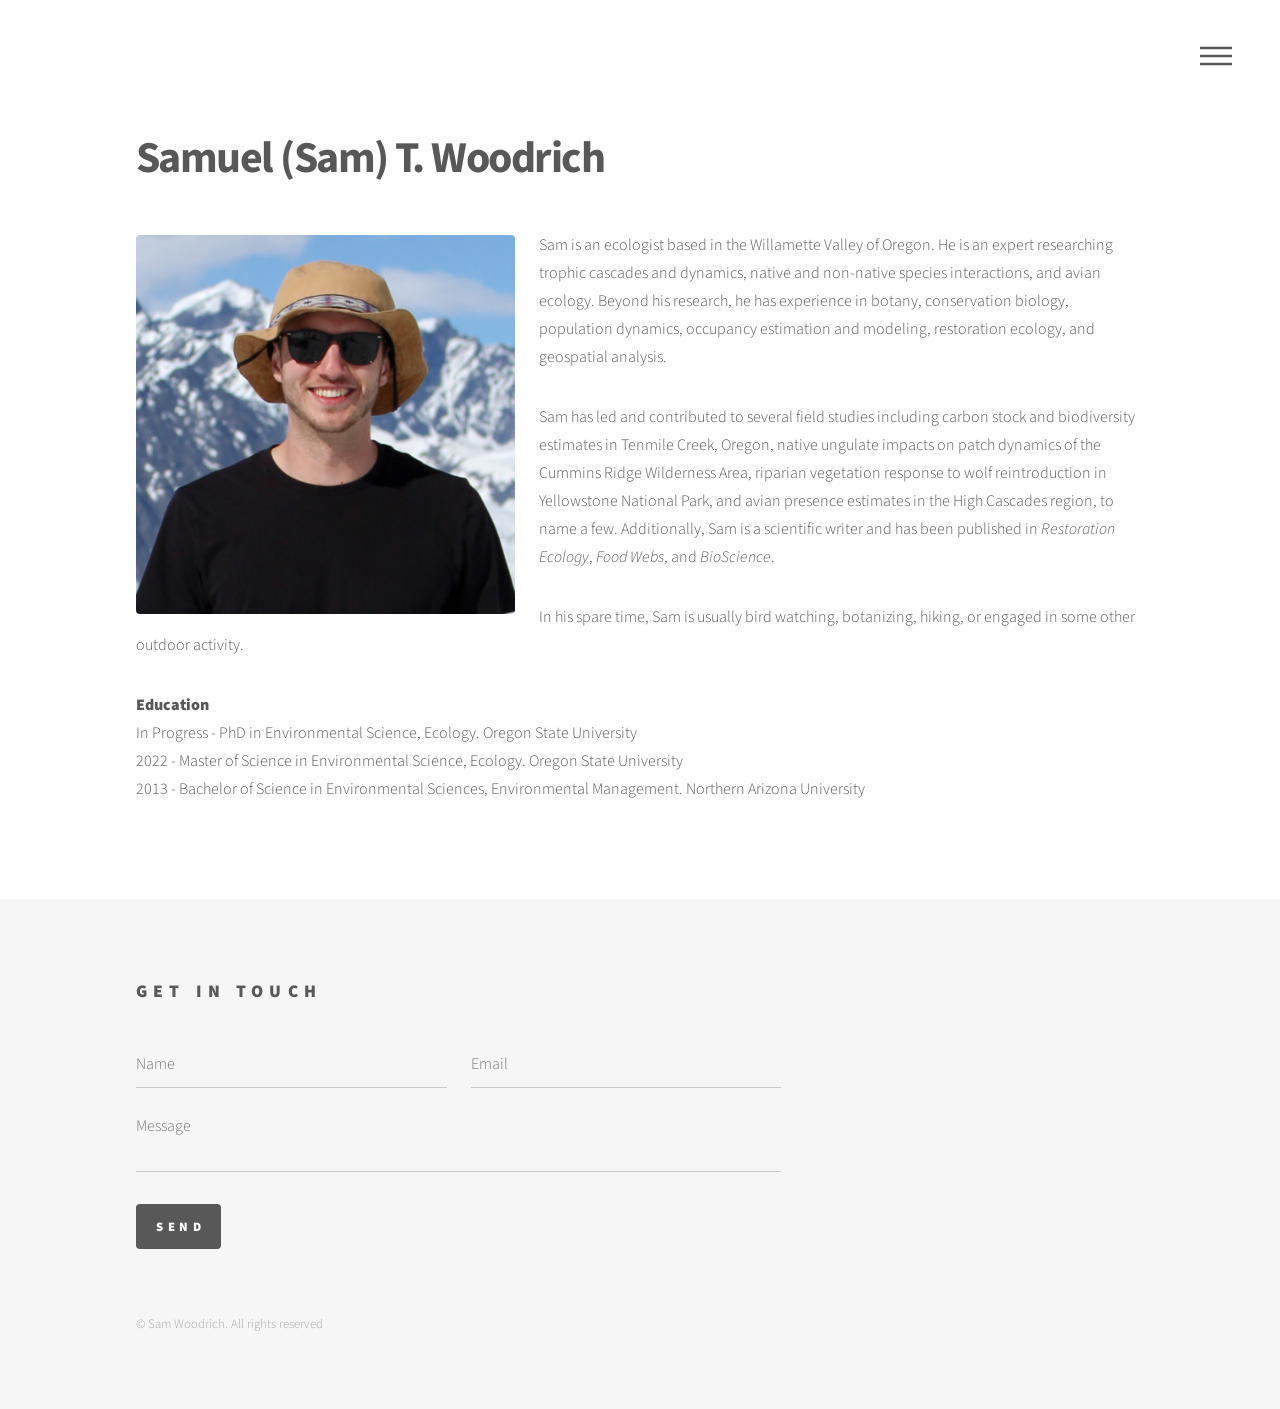
==== commit e700f34e: "Add files via upload" ====
--- a/about.html
+++ b/about.html
@@ -39,7 +39,7 @@
 					<nav id="menu">
 						<h2>Menu</h2>
 						<ul>
-							<li><a href="index.html">Home</a></li>
+							<li><a href="home.html">Home</a></li>
 							<li><a href="about.html">About</a></li>
 							<li><a href="publications_list.html">Publications</a></li>
 							<!-- <li><a href="generic.html">Tempus etiam</a></li>
@@ -52,7 +52,7 @@
 					<div id="main">
 						<div class="inner">
 							<h1>Samuel (Sam) T. Woodrich</h1>
-							<p><span class="image left"><img src="images/about/1.JPG" alt="" /></span>Sam is an ecologist based in the Willamette Valley of Oregon. He is an expert researching trophic cascades and dynamics, native and non-native species interactions, and avian ecology. Beyond his research, he has experience in botany, conservation biology, population dynamics, occupancy estimation and modeling, restoration ecology, and geospatial analysis.</p>
+							<p><span class="image left"><img src="images/about/1.jpg" alt="" /></span>Sam is an ecologist based in the Willamette Valley of Oregon. He is an expert researching trophic cascades and dynamics, native and non-native species interactions, and avian ecology. Beyond his research, he has experience in botany, conservation biology, population dynamics, occupancy estimation and modeling, restoration ecology, and geospatial analysis.</p>
 							<p>Sam has led and contributed to several field studies including carbon stock and biodiversity estimates in Tenmile Creek, Oregon, native ungulate impacts on patch dynamics of the Cummins Ridge Wilderness Area, riparian vegetation response to wolf reintroduction in Yellowstone National Park, and avian presence estimates in the High Cascades region, to name a few. Additionally, Sam is a scientific writer and has been published in <em>Restoration Ecology</em>, <em>Food Webs</em>, and <em>BioScience</em>.</p>
 							<p>In his spare time, Sam is usually bird watching, botanizing, hiking, or engaged in some other outdoor activity.</p>	
 							<b>Education</b><br>
--- a/assets/css/main.css
+++ b/assets/css/main.css
@@ -2737,8 +2737,8 @@
 			}
 
 				body:not(.is-touch) .tiles article:hover > .image:before {
-					background-color: #ff0000;
-					opacity: 0.35;
+					background-color: #064800;
+					opacity: .80;
 				}
 
 				body:not(.is-touch) .tiles article:hover > .image:after {
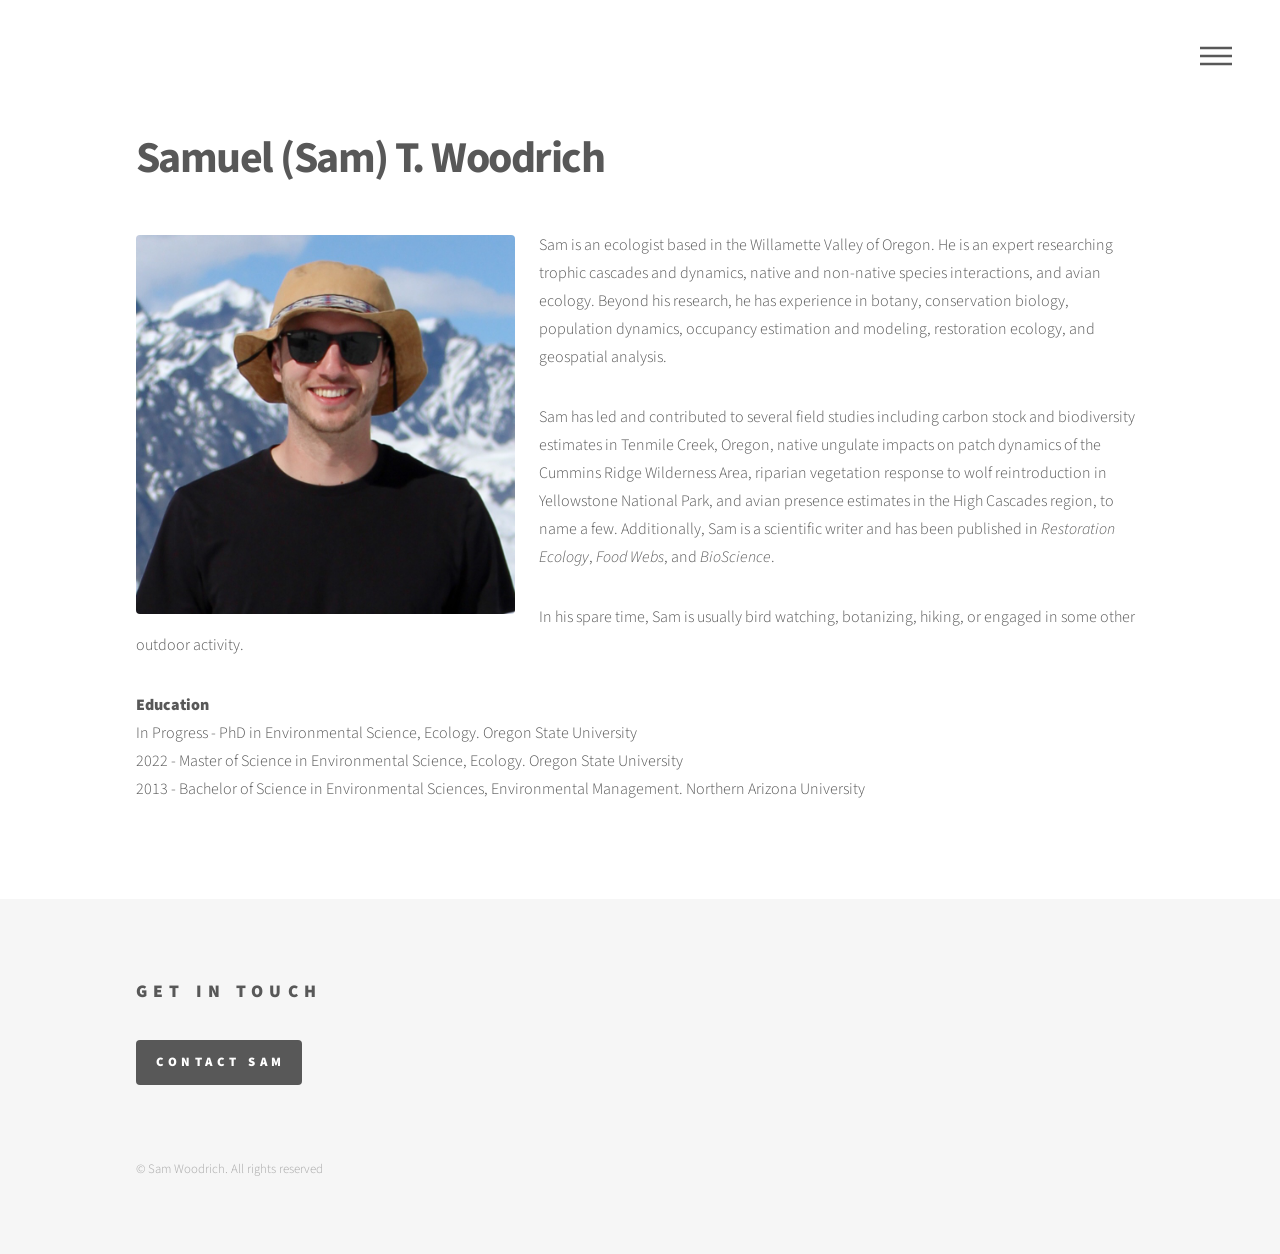
==== commit a786000a: "Add files via upload" ====
--- a/about.html
+++ b/about.html
@@ -63,39 +63,11 @@
 					</div>
 
 				<!-- Footer -->
-					<footer id="footer">
+				 	<footer id="footer">
 						<div class="inner">
 							<section>
 								<h2>Get in touch</h2>
-								<form method="post" action="#">
-									<div class="fields">
-										<div class="field half">
-											<input type="text" name="name" id="name" placeholder="Name" />
-										</div>
-										<div class="field half">
-											<input type="email" name="email" id="email" placeholder="Email" />
-										</div>
-										<div class="field">
-											<textarea name="message" id="message" placeholder="Message"></textarea>
-										</div>
-									</div>
-									<ul class="actions">
-										<li><input type="submit" value="Send" class="primary" /></li>
-									</ul>
-								</form>
-							</section>
-							<section>
-								<!-- <h2>Follow</h2>
-								<ul class="icons">
-									<li><a href="#" class="icon brands style2 fa-twitter"><span class="label">Twitter</span></a></li>
-									<li><a href="#" class="icon brands style2 fa-facebook-f"><span class="label">Facebook</span></a></li>
-									<li><a href="#" class="icon brands style2 fa-instagram"><span class="label">Instagram</span></a></li>
-									<li><a href="#" class="icon brands style2 fa-dribbble"><span class="label">Dribbble</span></a></li>
-									<li><a href="#" class="icon brands style2 fa-github"><span class="label">GitHub</span></a></li>
-									<li><a href="#" class="icon brands style2 fa-500px"><span class="label">500px</span></a></li>
-									<li><a href="#" class="icon solid style2 fa-phone"><span class="label">Phone</span></a></li>
-									<li><a href="#" class="icon solid style2 fa-envelope"><span class="label">Email</span></a></li>
-								</ul> -->
+									<a href="mailto:woodrics@oregonstate.edu" class="button primary">Contact Sam</a>
 							</section>
 							<ul class="copyright">
 								<li>&copy; Sam Woodrich. All rights reserved</li>
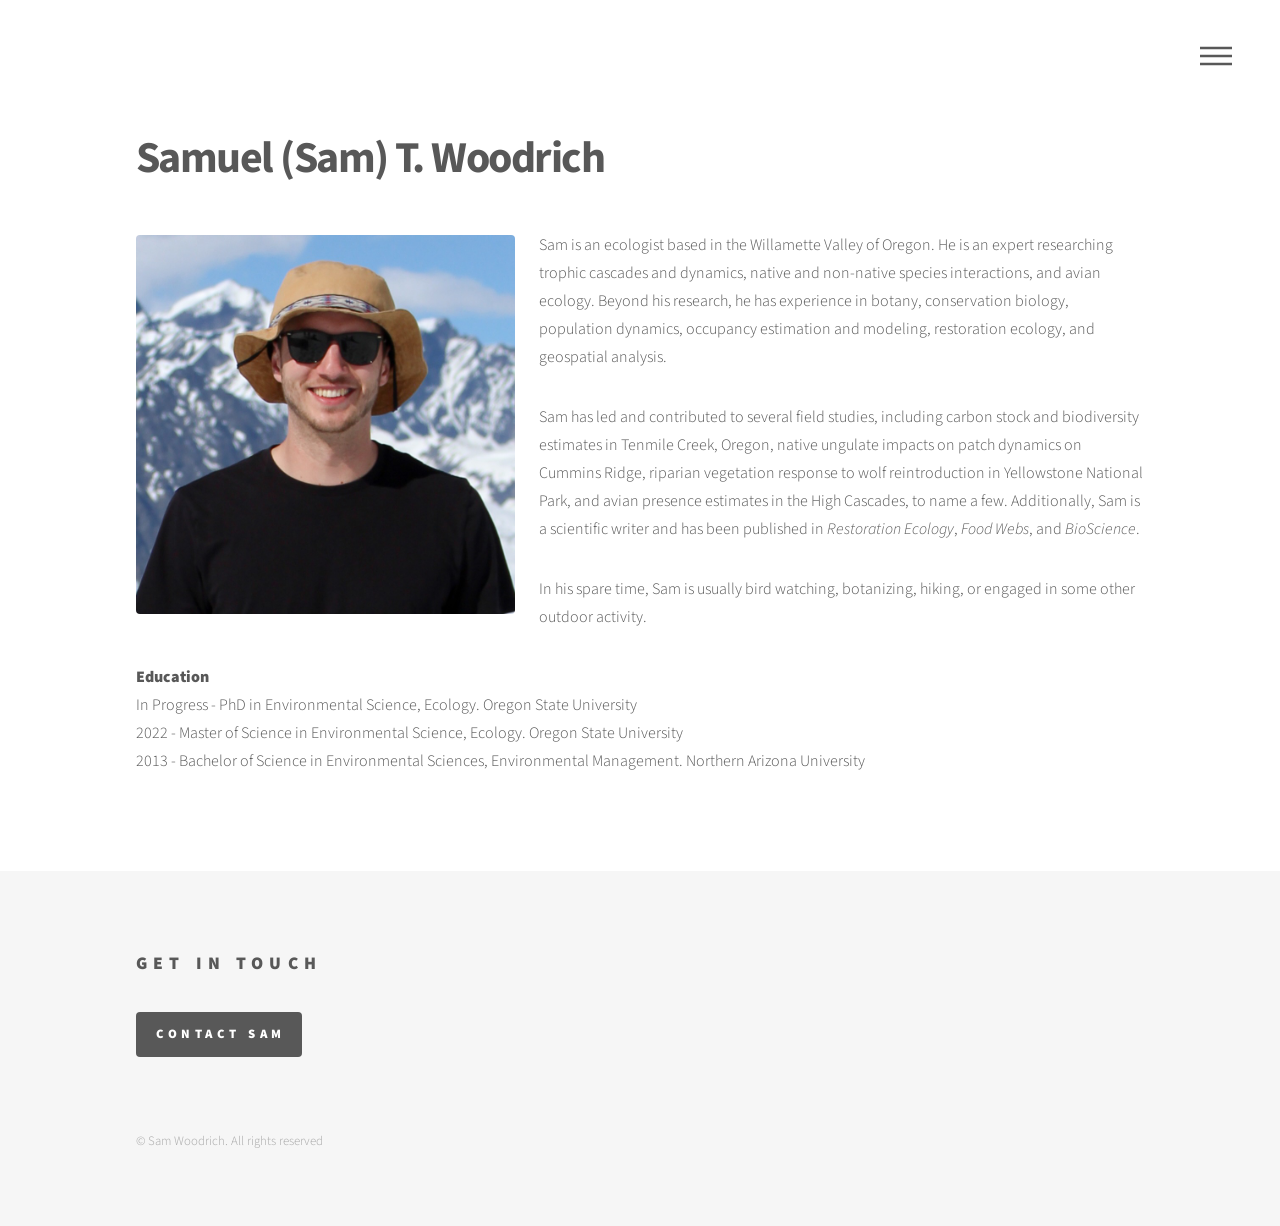
==== commit 88e97802: "Add files via upload" ====
--- a/about.html
+++ b/about.html
@@ -53,7 +53,7 @@
 						<div class="inner">
 							<h1>Samuel (Sam) T. Woodrich</h1>
 							<p><span class="image left"><img src="images/about/1.jpg" alt="" /></span>Sam is an ecologist based in the Willamette Valley of Oregon. He is an expert researching trophic cascades and dynamics, native and non-native species interactions, and avian ecology. Beyond his research, he has experience in botany, conservation biology, population dynamics, occupancy estimation and modeling, restoration ecology, and geospatial analysis.</p>
-							<p>Sam has led and contributed to several field studies including carbon stock and biodiversity estimates in Tenmile Creek, Oregon, native ungulate impacts on patch dynamics of the Cummins Ridge Wilderness Area, riparian vegetation response to wolf reintroduction in Yellowstone National Park, and avian presence estimates in the High Cascades region, to name a few. Additionally, Sam is a scientific writer and has been published in <em>Restoration Ecology</em>, <em>Food Webs</em>, and <em>BioScience</em>.</p>
+							<p>Sam has led and contributed to several field studies, including carbon stock and biodiversity estimates in Tenmile Creek, Oregon, native ungulate impacts on patch dynamics on Cummins Ridge, riparian vegetation response to wolf reintroduction in Yellowstone National Park, and avian presence estimates in the High Cascades, to name a few. Additionally, Sam is a scientific writer and has been published in <em>Restoration Ecology</em>, <em>Food Webs</em>, and <em>BioScience</em>.</p>
 							<p>In his spare time, Sam is usually bird watching, botanizing, hiking, or engaged in some other outdoor activity.</p>	
 							<b>Education</b><br>
 							In Progress - PhD in Environmental Science, Ecology. Oregon State University<br>
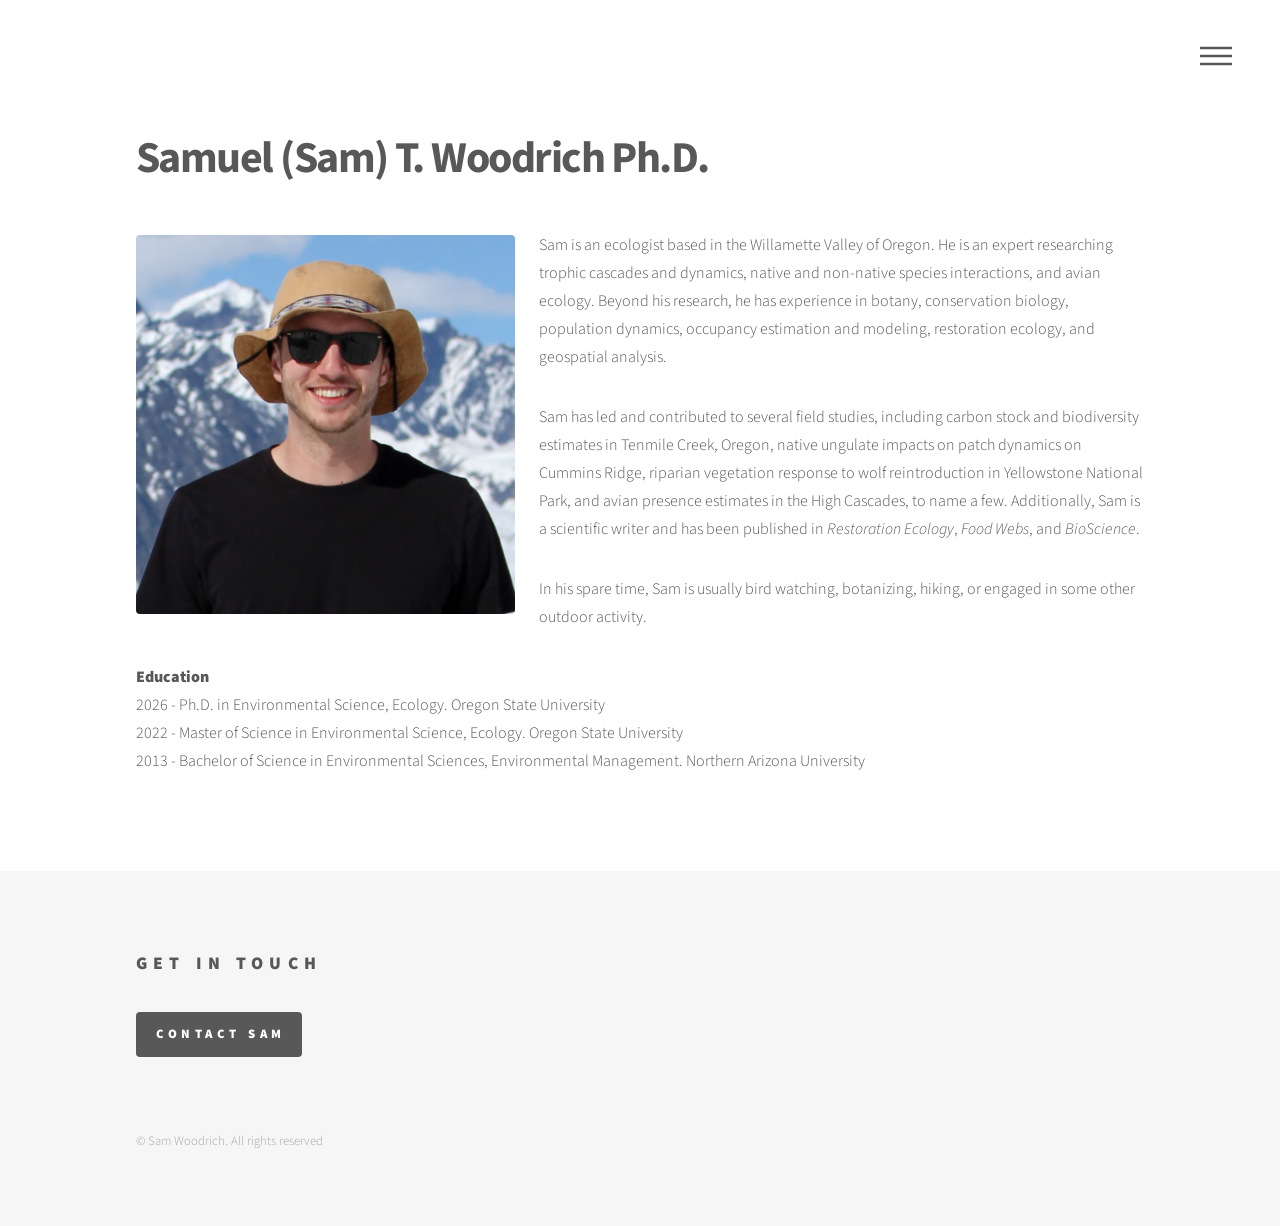
==== commit 3318219f: "Add files via upload" ====
--- a/about.html
+++ b/about.html
@@ -51,12 +51,12 @@
 				<!-- Main -->
 					<div id="main">
 						<div class="inner">
-							<h1>Samuel (Sam) T. Woodrich</h1>
+							<h1>Samuel (Sam) T. Woodrich Ph.D.</h1>
 							<p><span class="image left"><img src="images/about/1.jpg" alt="" /></span>Sam is an ecologist based in the Willamette Valley of Oregon. He is an expert researching trophic cascades and dynamics, native and non-native species interactions, and avian ecology. Beyond his research, he has experience in botany, conservation biology, population dynamics, occupancy estimation and modeling, restoration ecology, and geospatial analysis.</p>
 							<p>Sam has led and contributed to several field studies, including carbon stock and biodiversity estimates in Tenmile Creek, Oregon, native ungulate impacts on patch dynamics on Cummins Ridge, riparian vegetation response to wolf reintroduction in Yellowstone National Park, and avian presence estimates in the High Cascades, to name a few. Additionally, Sam is a scientific writer and has been published in <em>Restoration Ecology</em>, <em>Food Webs</em>, and <em>BioScience</em>.</p>
 							<p>In his spare time, Sam is usually bird watching, botanizing, hiking, or engaged in some other outdoor activity.</p>	
 							<b>Education</b><br>
-							In Progress - PhD in Environmental Science, Ecology. Oregon State University<br>
+							2026 - Ph.D. in Environmental Science, Ecology. Oregon State University<br>
 							2022 - Master of Science in Environmental Science, Ecology. Oregon State University<br>
 							2013 - Bachelor of Science in Environmental Sciences, Environmental Management. Northern Arizona University<br>
 						</div>
